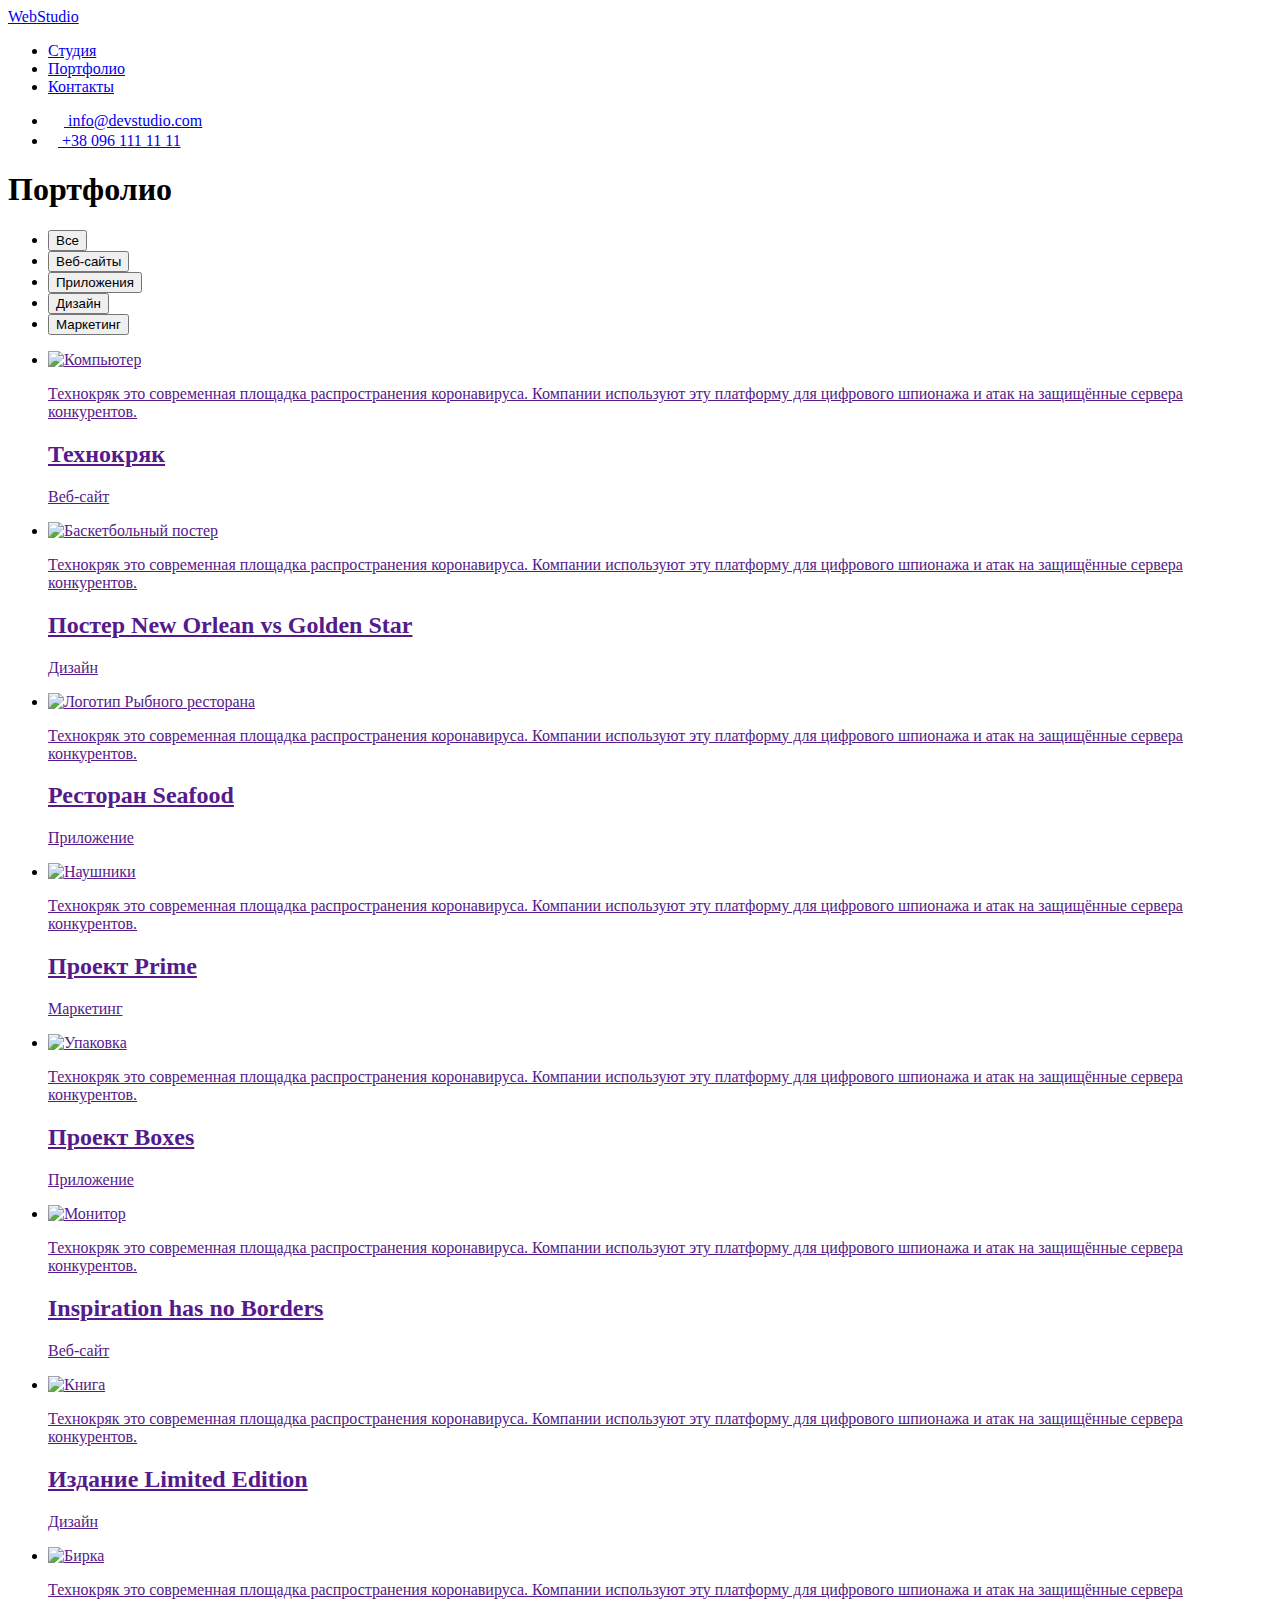
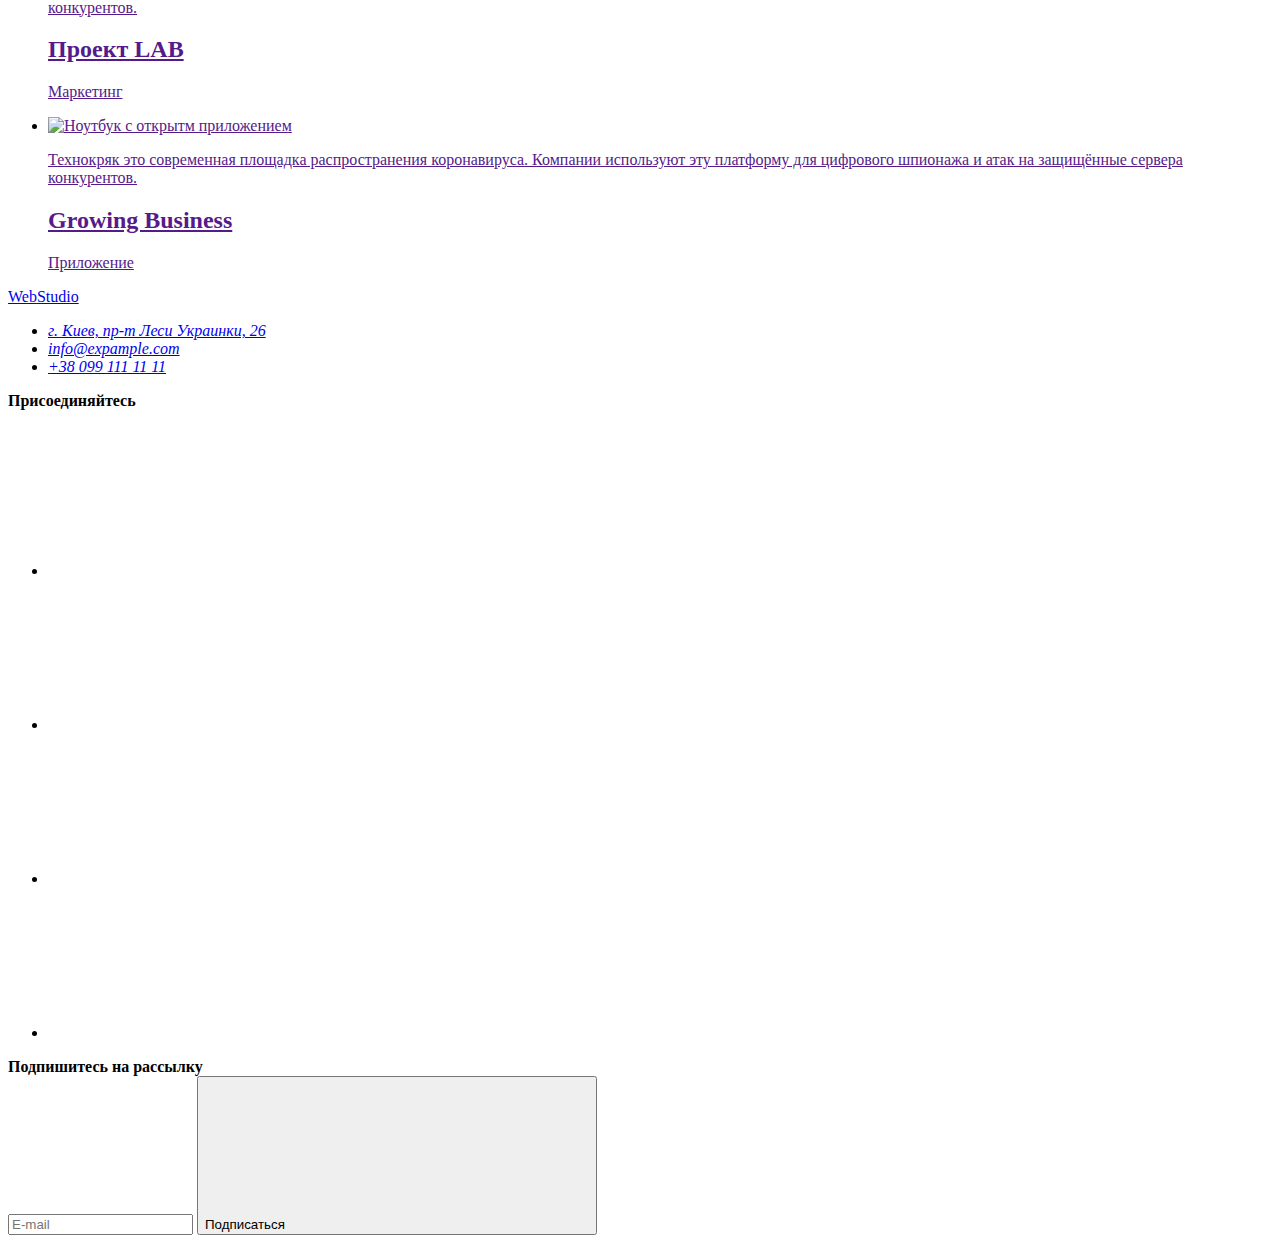
==== portfolio.html @ d77f9842 "Add files via upload" ====
<!DOCTYPE html>
<html lang="ru-UA">
  <head>
    <meta charset="UTF-8" />
    <meta name="viewport" content="width=device-width, initial-scale=1.0" />
    <title>Портфолио</title>
    <link href="https://fonts.googleapis.com/css2?family=Raleway:wght@700&display=swap" rel="stylesheet" />
    <link rel="stylesheet" href="./css/portfolio.min.css" />
  </head>
  <body>
    <!-- Шапка сайта -->

    <header class="page-header page-header--border">
      <div class="page-header__container container">
        <a href="./index.html" class="logo">Web<span class="logo--black">Studio</span></a>
        <nav class="nav">
          <ul class="nav__list list">
            <li class="nav__item">
              <a class="nav__link link" href="./index.html">Студия</a>
            </li>
            <li class="nav__item">
              <a class="nav__link link current" href="./portfolio.html">Портфолио</a>
            </li>
            <li class="nav__item">
              <a class="nav__link link" href="./contacts.html">Контакты</a>
            </li>
          </ul>
        </nav>
        <ul class="header-contacts list">
          <li class="mail-icon item">
            <a class="link" href="mailto:info@devstudio.com">
              <svg class="icon" width="16" height="12">
                <use href="./img-hw-4/sprite.svg#icon-mail"></use>
              </svg>
              info@devstudio.com</a
            >
          </li>
          <li class="item">
            <a class="link" href="tel:+380961111111">
              <svg class="icon" width="10" height="16">
                <use href="./img-hw-4/sprite.svg#icon-smartphone"></use>
              </svg>
              +38 096 111 11 11</a
            >
          </li>
        </ul>
      </div>
    </header>

    <main>
      <!-- Портфолио -->

      <section class="portfolio section">
        <div class="portfolio-container container">
          <h1 class="visually-hidden">Портфолио</h1>
          <ul class="portfolio-list list">
            <li class="item"><button class="btn" type="button">Все</button></li>
            <li class="item">
              <button class="btn" type="button">Веб-сайты</button>
            </li>
            <li class="item">
              <button class="btn" type="button">Приложения</button>
            </li>
            <li class="item">
              <button class="btn" type="button">Дизайн</button>
            </li>
            <li class="item">
              <button class="btn" type="button">Маркетинг</button>
            </li>
          </ul>

          <ul class="card-set-list list">
            <li class="item">
              <a class="card-set-link" href="">
                <div class="product">
                  <img src="./img-hw-2/img1.jpg" alt="Компьютер" width="370" />
                  <div class="product-overlay">
                    <p class="product-thumb">
                      Технокряк это современная площадка распространения коронавируса. Компании используют эту платформу
                      для цифрового шпионажа и атак на защищённые сервера конкурентов.
                    </p>
                  </div>
                </div>
                <div class="discription">
                  <h2 class="portfolio-title">Технокряк</h2>
                  <p class="text">Веб-сайт</p>
                </div>
              </a>
            </li>

            <li class="item">
              <a class="card-set-link" href="">
                <div class="product">
                  <img src="./img-hw-2/img2.jpg" alt="Баскетбольный постер" width="370" />
                  <div class="product-overlay">
                    <p class="product-thumb">
                      Технокряк это современная площадка распространения коронавируса. Компании используют эту платформу
                      для цифрового шпионажа и атак на защищённые сервера конкурентов.
                    </p>
                  </div>
                </div>
                <div class="discription">
                  <h2 class="portfolio-title">Постер New Orlean vs Golden Star</h2>
                  <p class="text">Дизайн</p>
                </div>
              </a>
            </li>

            <li class="item">
              <a class="card-set-link" href="">
                <div class="product">
                  <img src="./img-hw-2/img3.jpg" alt="Логотип Рыбного ресторана" width="370" />
                  <div class="product-overlay">
                    <p class="product-thumb">
                      Технокряк это современная площадка распространения коронавируса. Компании используют эту платформу
                      для цифрового шпионажа и атак на защищённые сервера конкурентов.
                    </p>
                  </div>
                </div>
                <div class="discription">
                  <h2 class="portfolio-title">Ресторан Seafood</h2>
                  <p class="text">Приложение</p>
                </div>
              </a>
            </li>

            <li class="item">
              <a class="card-set-link" href="">
                <div class="product">
                  <img src="./img-hw-2/img4.jpg" alt="Наушники" width="370" />
                  <div class="product-overlay">
                    <p class="product-thumb">
                      Технокряк это современная площадка распространения коронавируса. Компании используют эту платформу
                      для цифрового шпионажа и атак на защищённые сервера конкурентов.
                    </p>
                  </div>
                </div>
                <div class="discription">
                  <h2 class="portfolio-title">Проект Prime</h2>
                  <p class="text">Маркетинг</p>
                </div>
              </a>
            </li>

            <li class="item">
              <a class="card-set-link" href="">
                <div class="product">
                  <img src="./img-hw-2/img5.jpg" alt="Упаковка" width="370" />
                  <div class="product-overlay">
                    <p class="product-thumb">
                      Технокряк это современная площадка распространения коронавируса. Компании используют эту платформу
                      для цифрового шпионажа и атак на защищённые сервера конкурентов.
                    </p>
                  </div>
                </div>
                <div class="discription">
                  <h2 class="portfolio-title">Проект Boxes</h2>
                  <p class="text">Приложение</p>
                </div>
              </a>
            </li>

            <li class="item">
              <a class="card-set-link" href="">
                <div class="product">
                  <img src="./img-hw-2/img6.jpg" alt="Монитор" width="370" />
                  <div class="product-overlay">
                    <p class="product-thumb">
                      Технокряк это современная площадка распространения коронавируса. Компании используют эту платформу
                      для цифрового шпионажа и атак на защищённые сервера конкурентов.
                    </p>
                  </div>
                </div>
                <div class="discription">
                  <h2 class="portfolio-title">Inspiration has no Borders</h2>
                  <p class="text">Веб-сайт</p>
                </div>
              </a>
            </li>

            <li class="item">
              <a class="card-set-link" href="">
                <div class="product">
                  <img src="./img-hw-2/img7.jpg" alt="Книга" width="370" />
                  <div class="product-overlay">
                    <p class="product-thumb">
                      Технокряк это современная площадка распространения коронавируса. Компании используют эту платформу
                      для цифрового шпионажа и атак на защищённые сервера конкурентов.
                    </p>
                  </div>
                </div>
                <div class="discription">
                  <h2 class="portfolio-title">Издание Limited Edition</h2>
                  <p class="text">Дизайн</p>
                </div>
              </a>
            </li>

            <li class="item">
              <a class="card-set-link" href="">
                <div class="product">
                  <img src="./img-hw-2/img8.jpg" alt="Бирка" width="370" />
                  <div class="product-overlay">
                    <p class="product-thumb">
                      Технокряк это современная площадка распространения коронавируса. Компании используют эту платформу
                      для цифрового шпионажа и атак на защищённые сервера конкурентов.
                    </p>
                  </div>
                </div>
                <div class="discription">
                  <h2 class="portfolio-title">Проект LAB</h2>
                  <p class="text">Маркетинг</p>
                </div>
              </a>
            </li>

            <li class="item">
              <a class="card-set-link" href="">
                <div class="product">
                  <img src="./img-hw-2/img1.jpg" alt="Ноутбук с открытм приложением" width="370" />
                  <div class="product-overlay">
                    <p class="product-thumb">
                      Технокряк это современная площадка распространения коронавируса. Компании используют эту платформу
                      для цифрового шпионажа и атак на защищённые сервера конкурентов.
                    </p>
                  </div>
                </div>
                <div class="discription">
                  <h2 class="portfolio-title">Growing Business</h2>
                  <p class="text">Приложение</p>
                </div>
              </a>
            </li>
          </ul>
        </div>
      </section>
    </main>

    <!--Подвал-->

    <footer class="footer">
      <div class="footer-container container">
        <div class="address-container">
          <a href="./index.html" class="logo">Web<span class="logo--white">Studio</span></a>
          <address class="contacts">
            <ul class="footer list">
              <li class="item">
                <a
                  class="location-link"
                  href="https://goo.gl/maps/JCMvUqQt4Z2m48do7"
                  target="_blank"
                  rel="noopener noreferer"
                >
                  г. Киев, пр-т Леси Украинки, 26
                </a>
              </li>
              <li class="item">
                <a class="contact-link" href="mailto:info@expample.com">info@expample.com</a>
              </li>
              <li class="item">
                <a class="contact-link" href="tel:+380991111111">+38 099 111 11 11</a>
              </li>
            </ul>
          </address>
        </div>
        <div class="social-network">
          <b class="title">Присоединяйтесь</b>
          <ul class="icons-list list">
            <li class="icons-item">
              <a
                class="social-icons-link"
                href="https://instagram.com/"
                target="_blank"
                rel="noopener noreferer"
                aria-label="Instagram"
              >
                <svg class="social-icons-svg">
                  <use href="./img-hw-4/sprite.svg#icon-instagram"></use>
                </svg>
              </a>
            </li>
            <li class="social-icons-item">
              <a
                class="social-icons-link"
                href="https://twitter.com/"
                target="_blank"
                rel="noopener noreferer"
                aria-label="Twitter"
              >
                <svg class="social-icons-svg">
                  <use href="./img-hw-4/sprite.svg#icon-twitter"></use>
                </svg>
              </a>
            </li>
            <li class="social-icons-item">
              <a
                class="social-icons-link"
                href="https://facebook.com/"
                target="_blank"
                rel="noopener noreferer"
                aria-label="Facebook"
              >
                <svg class="social-icons-svg">
                  <use href="./img-hw-4/sprite.svg#icon-facebook"></use>
                </svg>
              </a>
            </li>
            <li class="social-icons-item">
              <a
                class="social-icons-link"
                href="https://linkedin.com/"
                target="_blank"
                rel="noopener noreferer"
                aria-label="Linkedin"
              >
                <svg class="social-icons-svg">
                  <use href="./img-hw-4/sprite.svg#icon-linkedin"></use>
                </svg>
              </a>
            </li>
          </ul>
        </div>
        <div class="subscribe">
          <b class="title">Подпишитесь на рассылку</b>
          <form class="subscribe__form">
            <input class="subscribe__input" type="email" name="mail" placeholder="E-mail" />
            <button class="btn-send button">
              <span class="btn-send__title">Подписаться</span>
              <svg class="btn-send__svg">
                <use href="./img-hw-4/sprite.svg#icon-send"></use>
              </svg>
            </button>
          </form>
        </div>
      </div>
    </footer>
  </body>
</html>
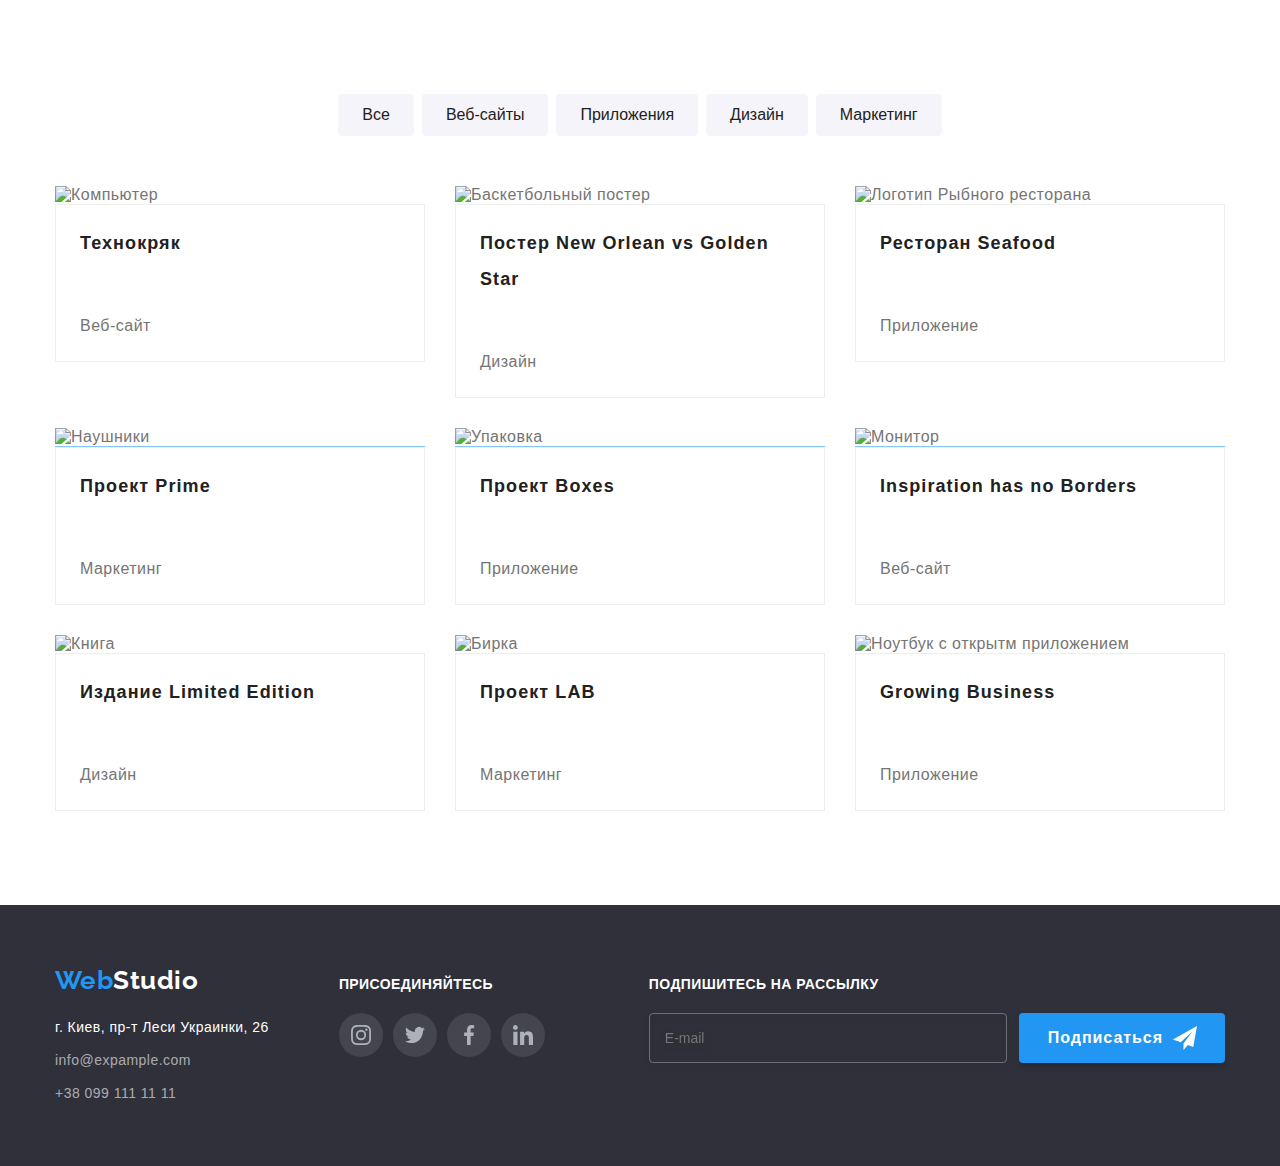
==== commit d8f6dad8: "extract portfolio from css to scss" ====
--- a/portfolio.html
+++ b/portfolio.html
@@ -10,7 +10,7 @@
   <body>
     <!-- Шапка сайта -->
 
-    <header class="page-header page-header--border">
+    <!-- <header class="page-header page-header--border">
       <div class="page-header__container container">
         <a href="./index.html" class="logo">Web<span class="logo--black">Studio</span></a>
         <nav class="nav">
@@ -45,15 +45,15 @@
           </li>
         </ul>
       </div>
-    </header>
+    </header> -->
 
     <main>
       <!-- Портфолио -->
 
       <section class="portfolio section">
-        <div class="portfolio-container container">
+        <div class="portfolio-box container">
           <h1 class="visually-hidden">Портфолио</h1>
-          <ul class="portfolio-list list">
+          <ul class="filter list">
             <li class="item"><button class="btn" type="button">Все</button></li>
             <li class="item">
               <button class="btn" type="button">Веб-сайты</button>
@@ -69,164 +69,164 @@
             </li>
           </ul>
 
-          <ul class="card-set-list list">
-            <li class="item">
-              <a class="card-set-link" href="">
+          <ul class="cards-set list">
+            <li class="item">
+              <a class="link" href="">
                 <div class="product">
                   <img src="./img-hw-2/img1.jpg" alt="Компьютер" width="370" />
-                  <div class="product-overlay">
-                    <p class="product-thumb">
-                      Технокряк это современная площадка распространения коронавируса. Компании используют эту платформу
-                      для цифрового шпионажа и атак на защищённые сервера конкурентов.
-                    </p>
-                  </div>
-                </div>
-                <div class="discription">
-                  <h2 class="portfolio-title">Технокряк</h2>
+                  <div class="product__wrapper">
+                    <p class="product__thumb">
+                      Технокряк это современная площадка распространения коронавируса. Компании используют эту платформу
+                      для цифрового шпионажа и атак на защищённые сервера конкурентов.
+                    </p>
+                  </div>
+                </div>
+                <div class="discription">
+                  <h2 class="title">Технокряк</h2>
                   <p class="text">Веб-сайт</p>
                 </div>
               </a>
             </li>
 
             <li class="item">
-              <a class="card-set-link" href="">
+              <a class="link" href="">
                 <div class="product">
                   <img src="./img-hw-2/img2.jpg" alt="Баскетбольный постер" width="370" />
-                  <div class="product-overlay">
-                    <p class="product-thumb">
-                      Технокряк это современная площадка распространения коронавируса. Компании используют эту платформу
-                      для цифрового шпионажа и атак на защищённые сервера конкурентов.
-                    </p>
-                  </div>
-                </div>
-                <div class="discription">
-                  <h2 class="portfolio-title">Постер New Orlean vs Golden Star</h2>
+                  <div class="product__wrapper">
+                    <p class="product__thumb">
+                      Технокряк это современная площадка распространения коронавируса. Компании используют эту платформу
+                      для цифрового шпионажа и атак на защищённые сервера конкурентов.
+                    </p>
+                  </div>
+                </div>
+                <div class="discription">
+                  <h2 class="title">Постер New Orlean vs Golden Star</h2>
                   <p class="text">Дизайн</p>
                 </div>
               </a>
             </li>
 
             <li class="item">
-              <a class="card-set-link" href="">
+              <a class="link" href="">
                 <div class="product">
                   <img src="./img-hw-2/img3.jpg" alt="Логотип Рыбного ресторана" width="370" />
-                  <div class="product-overlay">
-                    <p class="product-thumb">
-                      Технокряк это современная площадка распространения коронавируса. Компании используют эту платформу
-                      для цифрового шпионажа и атак на защищённые сервера конкурентов.
-                    </p>
-                  </div>
-                </div>
-                <div class="discription">
-                  <h2 class="portfolio-title">Ресторан Seafood</h2>
+                  <div class="product__wrapper">
+                    <p class="product__thumb">
+                      Технокряк это современная площадка распространения коронавируса. Компании используют эту платформу
+                      для цифрового шпионажа и атак на защищённые сервера конкурентов.
+                    </p>
+                  </div>
+                </div>
+                <div class="discription">
+                  <h2 class="title">Ресторан Seafood</h2>
                   <p class="text">Приложение</p>
                 </div>
               </a>
             </li>
 
             <li class="item">
-              <a class="card-set-link" href="">
+              <a class="link" href="">
                 <div class="product">
                   <img src="./img-hw-2/img4.jpg" alt="Наушники" width="370" />
-                  <div class="product-overlay">
-                    <p class="product-thumb">
-                      Технокряк это современная площадка распространения коронавируса. Компании используют эту платформу
-                      для цифрового шпионажа и атак на защищённые сервера конкурентов.
-                    </p>
-                  </div>
-                </div>
-                <div class="discription">
-                  <h2 class="portfolio-title">Проект Prime</h2>
+                  <div class="product__wrapper">
+                    <p class="product__thumb">
+                      Технокряк это современная площадка распространения коронавируса. Компании используют эту платформу
+                      для цифрового шпионажа и атак на защищённые сервера конкурентов.
+                    </p>
+                  </div>
+                </div>
+                <div class="discription">
+                  <h2 class="title">Проект Prime</h2>
                   <p class="text">Маркетинг</p>
                 </div>
               </a>
             </li>
 
             <li class="item">
-              <a class="card-set-link" href="">
+              <a class="link" href="">
                 <div class="product">
                   <img src="./img-hw-2/img5.jpg" alt="Упаковка" width="370" />
-                  <div class="product-overlay">
-                    <p class="product-thumb">
-                      Технокряк это современная площадка распространения коронавируса. Компании используют эту платформу
-                      для цифрового шпионажа и атак на защищённые сервера конкурентов.
-                    </p>
-                  </div>
-                </div>
-                <div class="discription">
-                  <h2 class="portfolio-title">Проект Boxes</h2>
+                  <div class="product__wrapper">
+                    <p class="product__thumb">
+                      Технокряк это современная площадка распространения коронавируса. Компании используют эту платформу
+                      для цифрового шпионажа и атак на защищённые сервера конкурентов.
+                    </p>
+                  </div>
+                </div>
+                <div class="discription">
+                  <h2 class="title">Проект Boxes</h2>
                   <p class="text">Приложение</p>
                 </div>
               </a>
             </li>
 
             <li class="item">
-              <a class="card-set-link" href="">
+              <a class="link" href="">
                 <div class="product">
                   <img src="./img-hw-2/img6.jpg" alt="Монитор" width="370" />
-                  <div class="product-overlay">
-                    <p class="product-thumb">
-                      Технокряк это современная площадка распространения коронавируса. Компании используют эту платформу
-                      для цифрового шпионажа и атак на защищённые сервера конкурентов.
-                    </p>
-                  </div>
-                </div>
-                <div class="discription">
-                  <h2 class="portfolio-title">Inspiration has no Borders</h2>
+                  <div class="product__wrapper">
+                    <p class="product__thumb">
+                      Технокряк это современная площадка распространения коронавируса. Компании используют эту платформу
+                      для цифрового шпионажа и атак на защищённые сервера конкурентов.
+                    </p>
+                  </div>
+                </div>
+                <div class="discription">
+                  <h2 class="title">Inspiration has no Borders</h2>
                   <p class="text">Веб-сайт</p>
                 </div>
               </a>
             </li>
 
             <li class="item">
-              <a class="card-set-link" href="">
+              <a class="link" href="">
                 <div class="product">
                   <img src="./img-hw-2/img7.jpg" alt="Книга" width="370" />
-                  <div class="product-overlay">
-                    <p class="product-thumb">
-                      Технокряк это современная площадка распространения коронавируса. Компании используют эту платформу
-                      для цифрового шпионажа и атак на защищённые сервера конкурентов.
-                    </p>
-                  </div>
-                </div>
-                <div class="discription">
-                  <h2 class="portfolio-title">Издание Limited Edition</h2>
+                  <div class="product__wrapper">
+                    <p class="product__thumb">
+                      Технокряк это современная площадка распространения коронавируса. Компании используют эту платформу
+                      для цифрового шпионажа и атак на защищённые сервера конкурентов.
+                    </p>
+                  </div>
+                </div>
+                <div class="discription">
+                  <h2 class="title">Издание Limited Edition</h2>
                   <p class="text">Дизайн</p>
                 </div>
               </a>
             </li>
 
             <li class="item">
-              <a class="card-set-link" href="">
+              <a class="link" href="">
                 <div class="product">
                   <img src="./img-hw-2/img8.jpg" alt="Бирка" width="370" />
-                  <div class="product-overlay">
-                    <p class="product-thumb">
-                      Технокряк это современная площадка распространения коронавируса. Компании используют эту платформу
-                      для цифрового шпионажа и атак на защищённые сервера конкурентов.
-                    </p>
-                  </div>
-                </div>
-                <div class="discription">
-                  <h2 class="portfolio-title">Проект LAB</h2>
+                  <div class="product__wrapper">
+                    <p class="product__thumb">
+                      Технокряк это современная площадка распространения коронавируса. Компании используют эту платформу
+                      для цифрового шпионажа и атак на защищённые сервера конкурентов.
+                    </p>
+                  </div>
+                </div>
+                <div class="discription">
+                  <h2 class="title">Проект LAB</h2>
                   <p class="text">Маркетинг</p>
                 </div>
               </a>
             </li>
 
             <li class="item">
-              <a class="card-set-link" href="">
+              <a class="link" href="">
                 <div class="product">
                   <img src="./img-hw-2/img1.jpg" alt="Ноутбук с открытм приложением" width="370" />
-                  <div class="product-overlay">
-                    <p class="product-thumb">
-                      Технокряк это современная площадка распространения коронавируса. Компании используют эту платформу
-                      для цифрового шпионажа и атак на защищённые сервера конкурентов.
-                    </p>
-                  </div>
-                </div>
-                <div class="discription">
-                  <h2 class="portfolio-title">Growing Business</h2>
+                  <div class="product__wrapper">
+                    <p class="product__thumb">
+                      Технокряк это современная площадка распространения коронавируса. Компании используют эту платформу
+                      для цифрового шпионажа и атак на защищённые сервера конкурентов.
+                    </p>
+                  </div>
+                </div>
+                <div class="discription">
+                  <h2 class="title">Growing Business</h2>
                   <p class="text">Приложение</p>
                 </div>
               </a>
@@ -237,96 +237,98 @@
     </main>
 
     <!--Подвал-->
-
     <footer class="footer">
       <div class="footer-container container">
-        <div class="address-container">
-          <a href="./index.html" class="logo">Web<span class="logo--white">Studio</span></a>
-          <address class="contacts">
-            <ul class="footer list">
-              <li class="item">
+        <div class="footer-box">
+          <div class="address-container">
+            <a href="./index.html" class="logo">Web<span class="logo--white">Studio</span></a>
+            <address class="contacts">
+              <ul class="footer list">
+                <li class="item">
+                  <a
+                    class="location-link"
+                    href="https://goo.gl/maps/JCMvUqQt4Z2m48do7"
+                    target="_blank"
+                    rel="noopener noreferer"
+                  >
+                    г. Киев, пр-т Леси Украинки, 26
+                  </a>
+                </li>
+                <li class="item">
+                  <a class="contact-link" href="mailto:info@expample.com">info@expample.com</a>
+                </li>
+                <li class="item">
+                  <a class="contact-link" href="tel:+380991111111">+38 099 111 11 11</a>
+                </li>
+              </ul>
+            </address>
+          </div>
+          <div class="social-network">
+            <b class="title">Присоединяйтесь</b>
+            <ul class="icons-list list">
+              <li class="social-icons-item">
                 <a
-                  class="location-link"
-                  href="https://goo.gl/maps/JCMvUqQt4Z2m48do7"
+                  class="social-icons-link"
+                  href="https://instagram.com/"
                   target="_blank"
                   rel="noopener noreferer"
+                  aria-label="Instagram"
                 >
-                  г. Киев, пр-т Леси Украинки, 26
+                  <svg class="social-icons-svg">
+                    <use href="./img-hw-4/sprite.svg#icon-instagram"></use>
+                  </svg>
                 </a>
               </li>
-              <li class="item">
-                <a class="contact-link" href="mailto:info@expample.com">info@expample.com</a>
+              <li class="social-icons-item">
+                <a
+                  class="social-icons-link"
+                  href="https://twitter.com/"
+                  target="_blank"
+                  rel="noopener noreferer"
+                  aria-label="Twitter"
+                >
+                  <svg class="social-icons-svg">
+                    <use href="./img-hw-4/sprite.svg#icon-twitter"></use>
+                  </svg>
+                </a>
               </li>
-              <li class="item">
-                <a class="contact-link" href="tel:+380991111111">+38 099 111 11 11</a>
+              <li class="social-icons-item">
+                <a
+                  class="social-icons-link"
+                  href="https://facebook.com/"
+                  target="_blank"
+                  rel="noopener noreferer"
+                  aria-label="Facebook"
+                >
+                  <svg class="social-icons-svg">
+                    <use href="./img-hw-4/sprite.svg#icon-facebook"></use>
+                  </svg>
+                </a>
+              </li>
+              <li class="social-icons-item">
+                <a
+                  class="social-icons-link"
+                  href="https://linkedin.com/"
+                  target="_blank"
+                  rel="noopener noreferer"
+                  aria-label="Linkedin"
+                >
+                  <svg class="social-icons-svg">
+                    <use href="./img-hw-4/sprite.svg#icon-linkedin"></use>
+                  </svg>
+                </a>
               </li>
             </ul>
-          </address>
+          </div>
         </div>
-        <div class="social-network">
-          <b class="title">Присоединяйтесь</b>
-          <ul class="icons-list list">
-            <li class="icons-item">
-              <a
-                class="social-icons-link"
-                href="https://instagram.com/"
-                target="_blank"
-                rel="noopener noreferer"
-                aria-label="Instagram"
-              >
-                <svg class="social-icons-svg">
-                  <use href="./img-hw-4/sprite.svg#icon-instagram"></use>
-                </svg>
-              </a>
-            </li>
-            <li class="social-icons-item">
-              <a
-                class="social-icons-link"
-                href="https://twitter.com/"
-                target="_blank"
-                rel="noopener noreferer"
-                aria-label="Twitter"
-              >
-                <svg class="social-icons-svg">
-                  <use href="./img-hw-4/sprite.svg#icon-twitter"></use>
-                </svg>
-              </a>
-            </li>
-            <li class="social-icons-item">
-              <a
-                class="social-icons-link"
-                href="https://facebook.com/"
-                target="_blank"
-                rel="noopener noreferer"
-                aria-label="Facebook"
-              >
-                <svg class="social-icons-svg">
-                  <use href="./img-hw-4/sprite.svg#icon-facebook"></use>
-                </svg>
-              </a>
-            </li>
-            <li class="social-icons-item">
-              <a
-                class="social-icons-link"
-                href="https://linkedin.com/"
-                target="_blank"
-                rel="noopener noreferer"
-                aria-label="Linkedin"
-              >
-                <svg class="social-icons-svg">
-                  <use href="./img-hw-4/sprite.svg#icon-linkedin"></use>
-                </svg>
-              </a>
-            </li>
-          </ul>
-        </div>
+
         <div class="subscribe">
           <b class="title">Подпишитесь на рассылку</b>
           <form class="subscribe__form">
             <input class="subscribe__input" type="email" name="mail" placeholder="E-mail" />
             <button class="btn-send button">
               <span class="btn-send__title">Подписаться</span>
-              <svg class="btn-send__svg">
+              <svg class="btn-send__svg" width="24" height="24">
                 <use href="./img-hw-4/sprite.svg#icon-send"></use>
               </svg>
             </button>
--- a/css/portfolio.min.css
+++ b/css/portfolio.min.css
@@ -0,0 +1,2 @@
+@font-face{font-family:"Roboto";font-style:normal;font-weight:400;src:url("../fonts/roboto/roboto-v20-latin_cyrillic-regular.eot");src:local("Roboto"),local("Roboto-Regular"),url("../fonts/roboto/roboto-v20-latin_cyrillic-regular.eot?#iefix") format("embedded-opentype"),url("../fonts/roboto/roboto-v20-latin_cyrillic-regular.woff2") format("woff2"),url("../fonts/roboto/roboto-v20-latin_cyrillic-regular.woff") format("woff"),url("../fonts/roboto/roboto-v20-latin_cyrillic-regular.ttf") format("truetype"),url("../fonts/roboto/roboto-v20-latin_cyrillic-regular.svg#Roboto") format("svg")}@font-face{font-family:"Roboto";font-style:normal;font-weight:500;src:url("../fonts/roboto/roboto-v20-latin_cyrillic-500.eot");src:local("Roboto Medium"),local("Roboto-Medium"),url("../fonts/roboto/roboto-v20-latin_cyrillic-500.eot?#iefix") format("embedded-opentype"),url("../fonts/roboto/roboto-v20-latin_cyrillic-500.woff2") format("woff2"),url("../fonts/roboto/roboto-v20-latin_cyrillic-500.woff") format("woff"),url("../fonts/roboto/roboto-v20-latin_cyrillic-500.ttf") format("truetype"),url("../fonts/roboto/roboto-v20-latin_cyrillic-500.svg#Roboto") format("svg")}@font-face{font-family:"Roboto";font-style:normal;font-weight:700;src:url("../fonts/roboto/roboto-v20-latin_cyrillic-700.eot");src:local("Roboto Bold"),local("Roboto-Bold"),url("../fonts/roboto/roboto-v20-latin_cyrillic-700.eot?#iefix") format("embedded-opentype"),url("../fonts/roboto/roboto-v20-latin_cyrillic-700.woff2") format("woff2"),url("../fonts/roboto/roboto-v20-latin_cyrillic-700.woff") format("woff"),url("../fonts/roboto/roboto-v20-latin_cyrillic-700.ttf") format("truetype"),url("../fonts/roboto/roboto-v20-latin_cyrillic-700.svg#Roboto") format("svg")}@font-face{font-family:"Roboto";font-style:normal;font-weight:900;src:url("../fonts/roboto/roboto-v20-latin_cyrillic-900.eot");src:local("Roboto Black"),local("Roboto-Black"),url("../fonts/roboto/roboto-v20-latin_cyrillic-900.eot?#iefix") format("embedded-opentype"),url("../fonts/roboto/roboto-v20-latin_cyrillic-900.woff2") format("woff2"),url("../fonts/roboto/roboto-v20-latin_cyrillic-900.woff") format("woff"),url("../fonts/roboto/roboto-v20-latin_cyrillic-900.ttf") format("truetype"),url("../fonts/roboto/roboto-v20-latin_cyrillic-900.svg#Roboto") format("svg")}/*! modern-normalize v1.0.0 | MIT License | https://github.com/sindresorhus/modern-normalize */*,*::before,*::after{box-sizing:border-box}:root{-moz-tab-size:4;tab-size:4}html{line-height:1.15;-webkit-text-size-adjust:100%}body{margin:0}body{font-family:system-ui,-apple-system,"Segoe UI",Roboto,Helvetica,Arial,sans-serif,"Apple Color Emoji","Segoe UI Emoji"}hr{height:0;color:inherit}abbr[title]{text-decoration:underline dotted}b,strong{font-weight:bolder}code,kbd,samp,pre{font-family:ui-monospace, SFMono-Regular, Consolas, "Liberation Mono", Menlo, monospace;font-size:1em}small{font-size:80%}sub,sup{font-size:75%;line-height:0;position:relative;vertical-align:baseline}sub{bottom:-0.25em}sup{top:-0.5em}table{text-indent:0;border-color:inherit}button,input,optgroup,select,textarea{font-family:inherit;font-size:100%;line-height:1.15;margin:0}button,select{text-transform:none}button,[type="button"],[type="reset"],[type="submit"]{-webkit-appearance:button}::-moz-focus-inner{border-style:none;padding:0}:-moz-focusring{outline:1px dotted ButtonText}:-moz-ui-invalid{box-shadow:none}legend{padding:0}progress{vertical-align:baseline}::-webkit-inner-spin-button,::-webkit-outer-spin-button{height:auto}[type="search"]{-webkit-appearance:textfield;outline-offset:-2px}::-webkit-search-decoration{-webkit-appearance:none}::-webkit-file-upload-button{-webkit-appearance:button;font:inherit}summary{display:list-item}html{box-sizing:border-box}*,*::before,*::after{box-sizing:inherit}body{margin:0;font-family:"Roboto", sans-serif;letter-spacing:0.03em;color:#757575}img{display:block;max-width:100%;height:auto}h1,h2,h3,p,b{margin:0}.section{padding-top:60px;padding-bottom:60px}@media (min-width: 1200px){.section{padding-top:94px;padding-bottom:94px}}.list{padding:0;margin:0;list-style:none}.link{color:inherit;text-decoration:none}.title{margin-top:0px;margin-left:auto;margin-right:auto;margin-bottom:50px;font-weight:700;font-size:36px;line-height:1.17;color:#212121}.container{padding-left:15px;padding-right:15px;margin-right:auto;margin-left:auto}@media screen and (min-width: 480px){.container{width:480px}}@media screen and (min-width: 768px){.container{width:768px}}@media screen and (min-width: 1200px){.container{width:1200px}}.visually-hidden-important{position:absolute !important;clip:rect(1px 1px 1px 1px);clip:rect(1px, 1px, 1px, 1px);padding:0 !important;border:0 !important;height:1px !important;width:1px !important;overflow:hidden}.visually-hidden{position:absolute;width:1px;height:1px;margin:-1px;border:0;padding:0;white-space:nowrap;clip-path:inset(100%);clip:rect(0 0 0 0);overflow:hidden}.logo{font-family:"Raleway", sans-serif;font-weight:700;font-size:26px;line-height:1.192;text-decoration:none;color:#2196f3}.logo--black{color:#212121}.logo--white{color:#fff}.portfolio-box .filter{display:flex;flex-wrap:wrap;margin-bottom:40px}@media (min-width: 768px){.portfolio-box .filter{justify-content:center;margin-bottom:30px}}@media (min-width: 1200px){.portfolio-box .filter{margin-bottom:50px}}@media screen and (max-width: 769px){.portfolio-box .filter .item{margin-bottom:15px}}.portfolio-box .filter .item:not(:last-child){margin-right:8px}.portfolio-box .filter .item .btn{display:inline-block;padding:6px 22px;min-width:73px;border-color:transparent;border-radius:4px;cursor:pointer;text-align:center;font-weight:500;font-size:16px;line-height:1.62;background-color:#f5f4fa;color:#212121;transition:background-color 250ms cubic-bezier(0.4, 0, 0.2, 1),box-shadow 250ms cubic-bezier(0.4, 0, 0.2, 1),color 250ms cubic-bezier(0.4, 0, 0.2, 1)}.portfolio-box .filter .item .btn:hover,.portfolio-box .filter .item .btn:focus{background-color:#2196f3;color:#fff;box-shadow:0px 3px 1px rgba(0,0,0,0.1),0px 1px 2px rgba(0,0,0,0.08),0px 2px 2px rgba(0,0,0,0.12)}.portfolio-box .cards-set{display:flex;flex-wrap:wrap;margin-left:-30px;margin-top:-30px}.portfolio-box .cards-set .item{margin-left:30px;margin-top:30px;flex-basis:calc(100% / 3 - 30px);text-decoration:none;transition:box-shadow 250ms cubic-bezier(0.4, 0, 0.2, 1)}.portfolio-box .cards-set .item:hover,.portfolio-box .cards-set .item:focus{box-shadow:0px 3px 1px rgba(0,0,0,0.1),0px 1px 2px rgba(0,0,0,0.08),0px 2px 2px rgba(0,0,0,0.12)}.portfolio-box .cards-set .link:hover .product__wrapper,.portfolio-box .cards-set .link:focus .product__wrapper{transform:translateY(0%)}.portfolio-box .cards-set .product{position:relative;overflow:hidden}.portfolio-box .cards-set .product__wrapper{position:absolute;top:0;left:0;width:100%;height:100%;display:inline-block;content:"";transform:translateY(100%);transition:transform 250ms cubic-bezier(0.4, 0, 0.2, 1);background:rgba(33,150,243,0.9)}.portfolio-box .cards-set .product__thumb{width:322px;height:168px;margin:63px 24px;font-size:18px;line-height:1.56;letter-spacing:0.03em;color:#fff}.portfolio-box .cards-set .discription{padding:20px 24px;border:1px solid #eeeeee;font-size:16px;line-height:1.88}.portfolio-box .cards-set .discription .title{font-weight:700;font-size:18px;line-height:2;letter-spacing:0.06em;color:#212121}.portfolio-box .cards-set .discription .text{font-size:16px;line-height:1.87;letter-spacing:0.03em;color:#757575}.button{display:inline-flex;text-align:center;min-width:200px;padding:10px 32px;font-weight:700;font-size:16px;line-height:1.87;letter-spacing:0.06em;text-decoration:none;color:#fff;border-radius:4px;border:inherit;background-color:#2196f3;cursor:pointer;transition:250ms cubic-bezier(0.4, 0, 0.2, 1)}.button:hover,.button:focus{color:#212121;background:#fff}.icons-list{display:inline-flex;justify-content:center;align-items:center}.social-icons-link{background:rgba(255,255,255,0.1)}.social-icons-svg{fill:#fff}.social-icons-link:hover,.social-icons-link:focus{background:#2196f3}.social-icons{display:flex;justify-content:center}.social-icons-item:not(:last-child){margin-right:10px}.social-icons-svg{height:20px;width:20px;fill:#afb1b8;transition:fill 250ms cubic-bezier(0.4, 0, 0.2, 1)}.social-icons-link{display:inline-flex;justify-content:center;align-items:center;height:44px;width:44px;border-radius:50%;transition:250ms cubic-bezier(0.4, 0, 0.2, 1)}.social-icons-link:hover,.social-icons-link:focus{background-color:#2196f3}.social-icons-link:hover .social-icons-svg,.social-icons-link:hover .social-icons-svg,.social-icons-link:focus .social-icons-svg,.social-icons-link:focus .social-icons-svg{fill:#fff}.footer{padding-top:60px;padding-bottom:60px;font-weight:400;font-size:14px;line-height:1.71;background-color:#2f303a}@media (min-width: 768px){.footer .footer-box{display:flex;justify-content:space-around;text-align:center}}@media (min-width: 1200px){.footer .container{display:flex;justify-content:space-between;align-items:baseline}}@media screen and (max-width: 767px){.footer .address-container{margin-bottom:60px;text-align:center}}@media (min-width: 1200px){.footer .address-container{text-align:start}}.footer .logo{display:inline-block;margin-bottom:20px}.footer .contacts{display:flex;flex-direction:column}.footer .list{list-style:none;padding:0;margin:0}.footer .item:not(:last-child){margin-bottom:9px}.footer .contact-link{font-style:normal;text-decoration:none;color:rgba(255,255,255,0.6)}.footer .location-link{font-style:normal;text-decoration:none;color:#fff}.social-network{display:flex;flex-direction:column;padding-top:12px;margin-left:70px}@media screen and (max-width: 767px){.social-network{text-align:center;margin-left:auto;margin-right:auto;padding-top:0}}.social-network .title{display:inline-block;margin-bottom:20px;font-size:14px;line-height:1.14;letter-spacing:0.03em;text-transform:uppercase;color:#fff}@media (min-width: 1200px){.social-network .title{margin-left:0}}.subscribe{margin-left:auto;text-align:center}@media screen and (max-width: 1199px){.subscribe{margin-top:60px}}@media (min-width: 1200px){.subscribe{text-align:start}}.subscribe .title{display:inline-block;margin-bottom:20px;font-size:14px;line-height:1.14;letter-spacing:0.03em;text-transform:uppercase;color:#fff}.subscribe__form{display:block}@media (min-width: 1200px){.subscribe__form{display:flex}}.subscribe__input{display:block;width:358px;height:50px;margin-right:12px;padding:16px 15px;background:inherit;border:1px solid rgba(255,255,255,0.3);box-sizing:border-box;filter:drop-shadow(0px 4px 4px rgba(0,0,0,0.15));border-radius:4px;color:#2196f3}@media screen and (max-width: 480px){.subscribe__input{width:100%}}@media screen and (max-width: 1199px){.subscribe__input{margin-left:auto;margin-right:auto;margin-bottom:20px}}.subscribe__input:focus,.subscribe__input:hover{outline-color:#2196f3;color:#fff}.btn-send{display:block;align-items:center;padding-left:29px;padding-right:28px;background:#2196f3;box-shadow:0px 4px 4px rgba(0,0,0,0.15);border:transparent;border-radius:4px;transition:250ms cubic-bezier(0.4, 0, 0.2, 1);color:#fff}@media screen and (max-width: 1199px){.btn-send{display:flex;margin-left:auto;margin-right:auto}}@media (min-width: 1200px){.btn-send{display:flex;align-items:center}}.btn-send__title{margin-right:10px;font-weight:bold;font-size:16px;line-height:1.87;letter-spacing:0.06em}.btn-send__svg{fill:#fff;transition:250ms cubic-bezier(0.4, 0, 0.2, 1)}.btn-send__svg:hover,.btn-send__svg:focus{background:#fff;color:#212121}.btn-send:hover .btn-send__svg{fill:#2196f3}
+/*# sourceMappingURL=portfolio.min.css.map */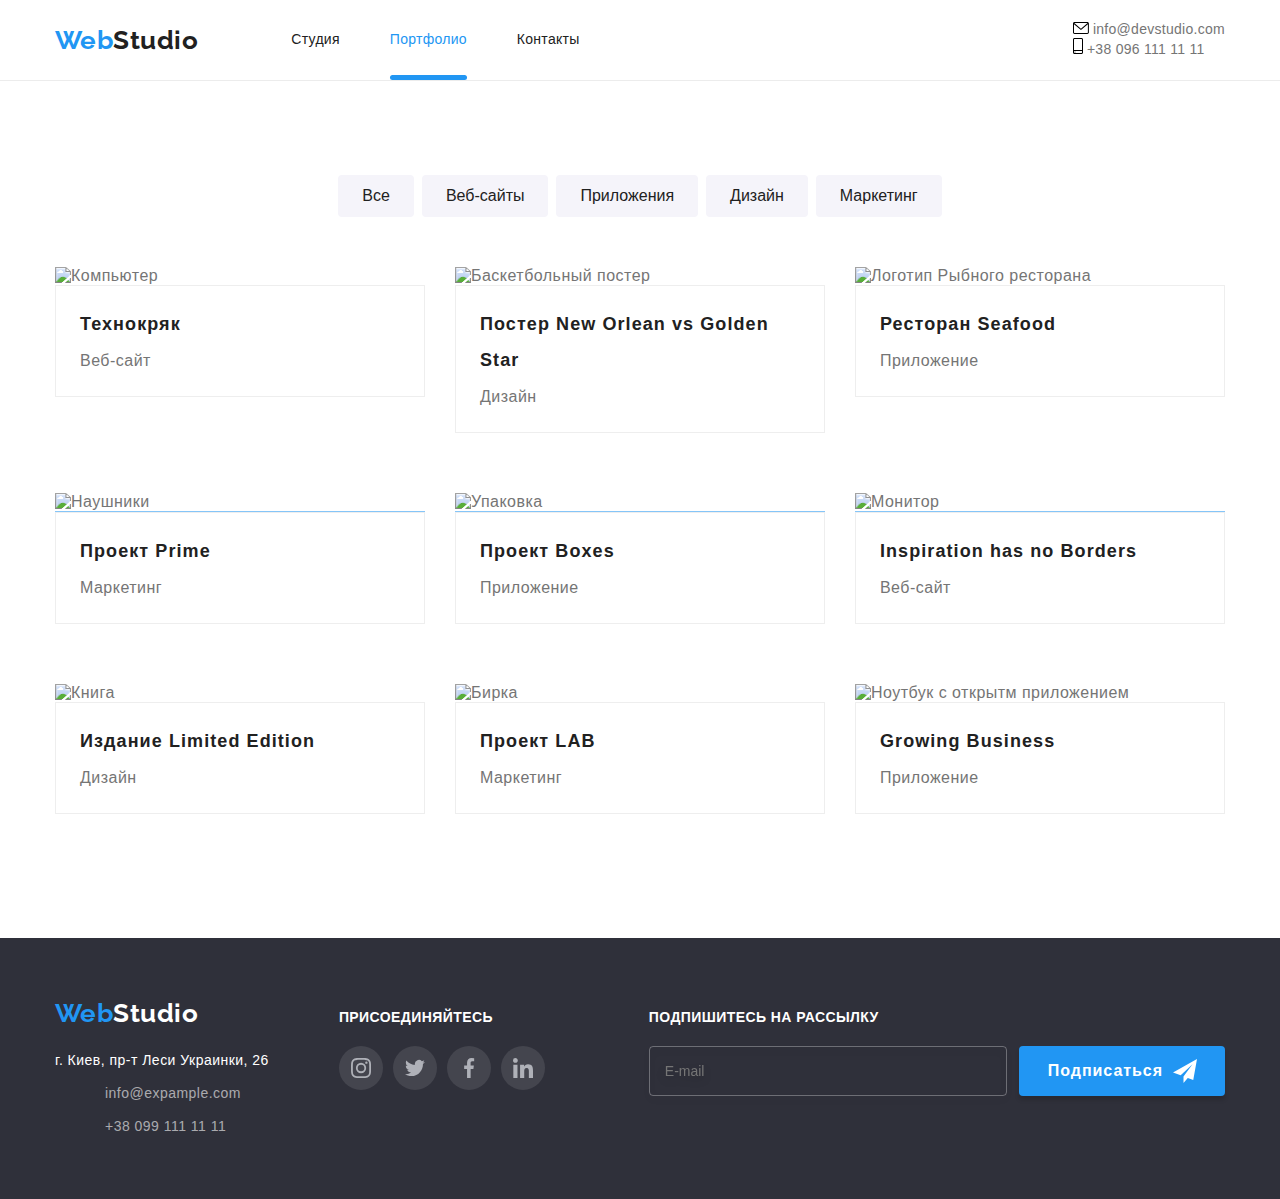
==== commit 25c9ced9: "finished responsive for header" ====
--- a/portfolio.html
+++ b/portfolio.html
@@ -7,45 +7,54 @@
     <link href="https://fonts.googleapis.com/css2?family=Raleway:wght@700&display=swap" rel="stylesheet" />
     <link rel="stylesheet" href="./css/portfolio.min.css" />
   </head>
+
   <body>
     <!-- Шапка сайта -->
 
-    <!-- <header class="page-header page-header--border">
+    <header class="page-header page-header--border">
       <div class="page-header__container container">
         <a href="./index.html" class="logo">Web<span class="logo--black">Studio</span></a>
-        <nav class="nav">
-          <ul class="nav__list list">
-            <li class="nav__item">
-              <a class="nav__link link" href="./index.html">Студия</a>
-            </li>
-            <li class="nav__item">
-              <a class="nav__link link current" href="./portfolio.html">Портфолио</a>
-            </li>
-            <li class="nav__item">
-              <a class="nav__link link" href="./contacts.html">Контакты</a>
+        <button class="menu-button" type="button" aria-controls="menu-container" data-menu-button>
+          <svg width="40" height="40" aria-label="Переключатель мобильного меню" aria-expanded="false">
+            <use class="icon-menu" href="./img-hw-4/sprite.svg#icon-menu"></use>
+            <use class="icon-cross" href="./img-hw-4/sprite.svg#icon-cross"></use>
+          </svg>
+        </button>
+        <div class="menu-container" id="menu-container" data-menu>
+          <nav class="nav">
+            <ul class="nav__list">
+              <li class="nav__item">
+                <a class="nav__link link" href="./index.html">Студия</a>
+              </li>
+              <li class="nav__item">
+                <a class="nav__link link current" href="./portfolio.html">Портфолио</a>
+              </li>
+              <li class="nav__item">
+                <a class="nav__link link" href="./index.html">Контакты</a>
+              </li>
+            </ul>
+          </nav>
+          <ul class="header-contacts list">
+            <li class="mail-icon item">
+              <a class="link" href="mailto:info@devstudio.com">
+                <svg class="icon" width="16" height="12">
+                  <use href="./img-hw-4/sprite.svg#icon-mail"></use>
+                </svg>
+                info@devstudio.com</a
+              >
+            </li>
+            <li class="item">
+              <a class="link" href="tel:+380961111111">
+                <svg class="icon" width="10" height="16">
+                  <use href="./img-hw-4/sprite.svg#icon-smartphone"></use>
+                </svg>
+                +38 096 111 11 11</a
+              >
             </li>
           </ul>
-        </nav>
-        <ul class="header-contacts list">
-          <li class="mail-icon item">
-            <a class="link" href="mailto:info@devstudio.com">
-              <svg class="icon" width="16" height="12">
-                <use href="./img-hw-4/sprite.svg#icon-mail"></use>
-              </svg>
-              info@devstudio.com</a
-            >
-          </li>
-          <li class="item">
-            <a class="link" href="tel:+380961111111">
-              <svg class="icon" width="10" height="16">
-                <use href="./img-hw-4/sprite.svg#icon-smartphone"></use>
-              </svg>
-              +38 096 111 11 11</a
-            >
-          </li>
-        </ul>
+        </div>
       </div>
-    </header> -->
+    </header>
 
     <main>
       <!-- Портфолио -->
@@ -73,7 +82,21 @@
             <li class="item">
               <a class="link" href="">
                 <div class="product">
-                  <img src="./img-hw-2/img1.jpg" alt="Компьютер" width="370" />
+                  <picture>
+                    <source
+                      srcset="./img/portfolio/desktop/techno.jpg 1x, ./img/portfolio/desktop/techno@2x.jpg 2x"
+                      media="(min-width: 1200px)"
+                    />
+                    <source
+                      srcset="../img/portfolio/tablet/techno-768.jpg 1x, ./img/portfolio/tablet/techno-768@2x.jpg 2x"
+                      media="(min-width: 768px)"
+                    />
+                    <source
+                      srcset="./img/portfolio/mobile/techno-480.jpg 1x, ./img/portfolio/mobile/techno-480@2x.jpg 2x"
+                      media="(min-width: 320px)"
+                    />
+                    <img src="./img/portfolio/desktop/techno.jpg" alt="Компьютер" />
+                  </picture>
                   <div class="product__wrapper">
                     <p class="product__thumb">
                       Технокряк это современная площадка распространения коронавируса. Компании используют эту платформу
@@ -91,7 +114,21 @@
             <li class="item">
               <a class="link" href="">
                 <div class="product">
-                  <img src="./img-hw-2/img2.jpg" alt="Баскетбольный постер" width="370" />
+                  <picture>
+                    <source
+                      srcset="./img/portfolio/desktop/ball.jpg 1x, ./img/portfolio/desktop/ball@2x.jpg 2x"
+                      media="(min-width: 1200px)"
+                    />
+                    <source
+                      srcset="../img/portfolio/tablet/ball-768.jpg 1x, ./img/portfolio/tablet/ball-768@2x.jpg 2x"
+                      media="(min-width: 768px)"
+                    />
+                    <source
+                      srcset="./img/portfolio/mobile/ball-480.jpg 1x, ./img/portfolio/mobile/ball-480@2x.jpg 2x"
+                      media="(min-width: 320px)"
+                    />
+                    <img src="./img/portfolio/desktop/ball.jpg" alt="Баскетбольный постер" />
+                  </picture>
                   <div class="product__wrapper">
                     <p class="product__thumb">
                       Технокряк это современная площадка распространения коронавируса. Компании используют эту платформу
@@ -109,7 +146,21 @@
             <li class="item">
               <a class="link" href="">
                 <div class="product">
-                  <img src="./img-hw-2/img3.jpg" alt="Логотип Рыбного ресторана" width="370" />
+                  <picture>
+                    <source
+                      srcset="./img/portfolio/desktop/sea_food.jpg 1x, ./img/portfolio/desktop/sea_food@2x.jpg 2x"
+                      media="(min-width: 1200px)"
+                    />
+                    <source
+                      srcset="./img/portfolio/tablet/sea_food-768.jpg 1x, ./img/portfolio/tablet/sea_food-768@2x.jpg 2x"
+                      media="(min-width: 768px)"
+                    />
+                    <source
+                      srcset="./img/portfolio/mobile/sea_food-480.jpg 1x, ./img/portfolio/mobile/sea_food-480@2x.jpg 2x"
+                      media="(min-width: 320px)"
+                    />
+                    <img src="./img/portfolio/desktop/sea_food.jpg" alt="Логотип Рыбного ресторана" />
+                  </picture>
                   <div class="product__wrapper">
                     <p class="product__thumb">
                       Технокряк это современная площадка распространения коронавируса. Компании используют эту платформу
@@ -127,7 +178,21 @@
             <li class="item">
               <a class="link" href="">
                 <div class="product">
-                  <img src="./img-hw-2/img4.jpg" alt="Наушники" width="370" />
+                  <picture>
+                    <source
+                      srcset="./img/portfolio/desktop/prime.jpg 1x, ./img/portfolio/desktop/prime@2x.jpg 2x"
+                      media="(min-width: 1200px)"
+                    />
+                    <source
+                      srcset="./img/portfolio/tablet/prime-768.jpg 1x, ./img/portfolio/tablet/prime-768@2x.jpg 2x"
+                      media="(min-width: 768px)"
+                    />
+                    <source
+                      srcset="./img/portfolio/mobile/prime-480.jpg 1x, ./img/portfolio/mobile/prime-480@2x.jpg 2x"
+                      media="(min-width: 320px)"
+                    />
+                    <img src="./img/portfolio/desktop/prime.jpg" alt="Наушники" />
+                  </picture>
                   <div class="product__wrapper">
                     <p class="product__thumb">
                       Технокряк это современная площадка распространения коронавируса. Компании используют эту платформу
@@ -145,7 +210,21 @@
             <li class="item">
               <a class="link" href="">
                 <div class="product">
-                  <img src="./img-hw-2/img5.jpg" alt="Упаковка" width="370" />
+                  <picture>
+                    <source
+                      srcset="./img/portfolio/desktop/box.jpg 1x, ./img/portfolio/desktop/box@2x.jpg 2x"
+                      media="(min-width: 1200px)"
+                    />
+                    <source
+                      srcset="./img/portfolio/tablet/box-768.jpg 1x, ./img/portfolio/tablet/box-768@2x.jpg 2x"
+                      media="(min-width: 768px)"
+                    />
+                    <source
+                      srcset="./img/portfolio/mobile/box-480.jpg 1x, ./img/portfolio/mobile/box-480@2x.jpg 2x"
+                      media="(min-width: 320px)"
+                    />
+                    <img src="./img/portfolio/desktop/box.jpg" alt="Упаковка" />
+                  </picture>
                   <div class="product__wrapper">
                     <p class="product__thumb">
                       Технокряк это современная площадка распространения коронавируса. Компании используют эту платформу
@@ -163,7 +242,21 @@
             <li class="item">
               <a class="link" href="">
                 <div class="product">
-                  <img src="./img-hw-2/img6.jpg" alt="Монитор" width="370" />
+                  <picture>
+                    <source
+                      srcset="./img/portfolio/desktop/monitor.jpg 1x, ./img/portfolio/desktop/monitor@2x.jpg 2x"
+                      media="(min-width: 1200px)"
+                    />
+                    <source
+                      srcset="./img/portfolio/tablet/monitor-768.jpg 1x, ./img/portfolio/tablet/monitor-768@2x.jpg 2x"
+                      media="(min-width: 768px)"
+                    />
+                    <source
+                      srcset="./img/portfolio/mobile/monitor-480.jpg 1x, ./img/portfolio/mobile/monitor-480@2x.jpg 2x"
+                      media="(min-width: 320px)"
+                    />
+                    <img src="./img/portfolio/desktop/monitor.jpg" alt="Монитор" />
+                  </picture>
                   <div class="product__wrapper">
                     <p class="product__thumb">
                       Технокряк это современная площадка распространения коронавируса. Компании используют эту платформу
@@ -181,7 +274,21 @@
             <li class="item">
               <a class="link" href="">
                 <div class="product">
-                  <img src="./img-hw-2/img7.jpg" alt="Книга" width="370" />
+                  <picture>
+                    <source
+                      srcset="./img/portfolio/desktop/limited.jpg 1x, ./img/portfolio/desktop/limited@2x.jpg 2x"
+                      media="(min-width: 1200px)"
+                    />
+                    <source
+                      srcset="./img/portfolio/tablet/limited-768.jpg 1x, ./img/portfolio/tablet/limited-768@2x.jpg 2x"
+                      media="(min-width: 768px)"
+                    />
+                    <source
+                      srcset="./img/portfolio/mobile/limited-480.jpg 1x, ./img/portfolio/mobile/limited-480@2x.jpg 2x"
+                      media="(min-width: 320px)"
+                    />
+                    <img src="./img/portfolio/desktop/limited.jpg" alt="Книга" />
+                  </picture>
                   <div class="product__wrapper">
                     <p class="product__thumb">
                       Технокряк это современная площадка распространения коронавируса. Компании используют эту платформу
@@ -199,7 +306,21 @@
             <li class="item">
               <a class="link" href="">
                 <div class="product">
-                  <img src="./img-hw-2/img8.jpg" alt="Бирка" width="370" />
+                  <picture>
+                    <source
+                      srcset="./img/portfolio/desktop/lab.jpg 1x, ./img/portfolio/desktop/lab@2x.jpg 2x"
+                      media="(min-width: 1200px)"
+                    />
+                    <source
+                      srcset="./img/portfolio/tablet/lab-768.jpg 1x, ./img/portfolio/tablet/lab-768@2x.jpg 2x"
+                      media="(min-width: 768px)"
+                    />
+                    <source
+                      srcset="./img/portfolio/mobile/lab-480.jpg 1x, ./img/portfolio/mobile/lab-480@2x.jpg 2x"
+                      media="(min-width: 320px)"
+                    />
+                    <img src="./img/portfolio/desktop/lab.jpg" alt="Бирка" />
+                  </picture>
                   <div class="product__wrapper">
                     <p class="product__thumb">
                       Технокряк это современная площадка распространения коронавируса. Компании используют эту платформу
@@ -217,7 +338,21 @@
             <li class="item">
               <a class="link" href="">
                 <div class="product">
-                  <img src="./img-hw-2/img1.jpg" alt="Ноутбук с открытм приложением" width="370" />
+                  <picture>
+                    <source
+                      srcset="./img/portfolio/desktop/grow.jpg 1x, ./img/portfolio/desktop/grow@2x.jpg 2x"
+                      media="(min-width: 1200px)"
+                    />
+                    <source
+                      srcset="./img/portfolio/tablet/grow-768.jpg 1x, ./img/portfolio/tablet/grow-768@2x.jpg 2x"
+                      media="(min-width: 768px)"
+                    />
+                    <source
+                      srcset="./img/portfolio/mobile/grow-480.jpg 1x, ./img/portfolio/mobile/grow-480@2x.jpg 2x"
+                      media="(min-width: 320px)"
+                    />
+                    <img src="./img/portfolio/desktop/grow.jpg" alt="Ноутбук с открытм приложением" />
+                  </picture>
                   <div class="product__wrapper">
                     <p class="product__thumb">
                       Технокряк это современная площадка распространения коронавируса. Компании используют эту платформу
@@ -336,5 +471,6 @@
         </div>
       </div>
     </footer>
+    <script src="./js/menu.js"></script>
   </body>
 </html>
--- a/css/portfolio.min.css
+++ b/css/portfolio.min.css
@@ -1,2 +1,2 @@
-@font-face{font-family:"Roboto";font-style:normal;font-weight:400;src:url("../fonts/roboto/roboto-v20-latin_cyrillic-regular.eot");src:local("Roboto"),local("Roboto-Regular"),url("../fonts/roboto/roboto-v20-latin_cyrillic-regular.eot?#iefix") format("embedded-opentype"),url("../fonts/roboto/roboto-v20-latin_cyrillic-regular.woff2") format("woff2"),url("../fonts/roboto/roboto-v20-latin_cyrillic-regular.woff") format("woff"),url("../fonts/roboto/roboto-v20-latin_cyrillic-regular.ttf") format("truetype"),url("../fonts/roboto/roboto-v20-latin_cyrillic-regular.svg#Roboto") format("svg")}@font-face{font-family:"Roboto";font-style:normal;font-weight:500;src:url("../fonts/roboto/roboto-v20-latin_cyrillic-500.eot");src:local("Roboto Medium"),local("Roboto-Medium"),url("../fonts/roboto/roboto-v20-latin_cyrillic-500.eot?#iefix") format("embedded-opentype"),url("../fonts/roboto/roboto-v20-latin_cyrillic-500.woff2") format("woff2"),url("../fonts/roboto/roboto-v20-latin_cyrillic-500.woff") format("woff"),url("../fonts/roboto/roboto-v20-latin_cyrillic-500.ttf") format("truetype"),url("../fonts/roboto/roboto-v20-latin_cyrillic-500.svg#Roboto") format("svg")}@font-face{font-family:"Roboto";font-style:normal;font-weight:700;src:url("../fonts/roboto/roboto-v20-latin_cyrillic-700.eot");src:local("Roboto Bold"),local("Roboto-Bold"),url("../fonts/roboto/roboto-v20-latin_cyrillic-700.eot?#iefix") format("embedded-opentype"),url("../fonts/roboto/roboto-v20-latin_cyrillic-700.woff2") format("woff2"),url("../fonts/roboto/roboto-v20-latin_cyrillic-700.woff") format("woff"),url("../fonts/roboto/roboto-v20-latin_cyrillic-700.ttf") format("truetype"),url("../fonts/roboto/roboto-v20-latin_cyrillic-700.svg#Roboto") format("svg")}@font-face{font-family:"Roboto";font-style:normal;font-weight:900;src:url("../fonts/roboto/roboto-v20-latin_cyrillic-900.eot");src:local("Roboto Black"),local("Roboto-Black"),url("../fonts/roboto/roboto-v20-latin_cyrillic-900.eot?#iefix") format("embedded-opentype"),url("../fonts/roboto/roboto-v20-latin_cyrillic-900.woff2") format("woff2"),url("../fonts/roboto/roboto-v20-latin_cyrillic-900.woff") format("woff"),url("../fonts/roboto/roboto-v20-latin_cyrillic-900.ttf") format("truetype"),url("../fonts/roboto/roboto-v20-latin_cyrillic-900.svg#Roboto") format("svg")}/*! modern-normalize v1.0.0 | MIT License | https://github.com/sindresorhus/modern-normalize */*,*::before,*::after{box-sizing:border-box}:root{-moz-tab-size:4;tab-size:4}html{line-height:1.15;-webkit-text-size-adjust:100%}body{margin:0}body{font-family:system-ui,-apple-system,"Segoe UI",Roboto,Helvetica,Arial,sans-serif,"Apple Color Emoji","Segoe UI Emoji"}hr{height:0;color:inherit}abbr[title]{text-decoration:underline dotted}b,strong{font-weight:bolder}code,kbd,samp,pre{font-family:ui-monospace, SFMono-Regular, Consolas, "Liberation Mono", Menlo, monospace;font-size:1em}small{font-size:80%}sub,sup{font-size:75%;line-height:0;position:relative;vertical-align:baseline}sub{bottom:-0.25em}sup{top:-0.5em}table{text-indent:0;border-color:inherit}button,input,optgroup,select,textarea{font-family:inherit;font-size:100%;line-height:1.15;margin:0}button,select{text-transform:none}button,[type="button"],[type="reset"],[type="submit"]{-webkit-appearance:button}::-moz-focus-inner{border-style:none;padding:0}:-moz-focusring{outline:1px dotted ButtonText}:-moz-ui-invalid{box-shadow:none}legend{padding:0}progress{vertical-align:baseline}::-webkit-inner-spin-button,::-webkit-outer-spin-button{height:auto}[type="search"]{-webkit-appearance:textfield;outline-offset:-2px}::-webkit-search-decoration{-webkit-appearance:none}::-webkit-file-upload-button{-webkit-appearance:button;font:inherit}summary{display:list-item}html{box-sizing:border-box}*,*::before,*::after{box-sizing:inherit}body{margin:0;font-family:"Roboto", sans-serif;letter-spacing:0.03em;color:#757575}img{display:block;max-width:100%;height:auto}h1,h2,h3,p,b{margin:0}.section{padding-top:60px;padding-bottom:60px}@media (min-width: 1200px){.section{padding-top:94px;padding-bottom:94px}}.list{padding:0;margin:0;list-style:none}.link{color:inherit;text-decoration:none}.title{margin-top:0px;margin-left:auto;margin-right:auto;margin-bottom:50px;font-weight:700;font-size:36px;line-height:1.17;color:#212121}.container{padding-left:15px;padding-right:15px;margin-right:auto;margin-left:auto}@media screen and (min-width: 480px){.container{width:480px}}@media screen and (min-width: 768px){.container{width:768px}}@media screen and (min-width: 1200px){.container{width:1200px}}.visually-hidden-important{position:absolute !important;clip:rect(1px 1px 1px 1px);clip:rect(1px, 1px, 1px, 1px);padding:0 !important;border:0 !important;height:1px !important;width:1px !important;overflow:hidden}.visually-hidden{position:absolute;width:1px;height:1px;margin:-1px;border:0;padding:0;white-space:nowrap;clip-path:inset(100%);clip:rect(0 0 0 0);overflow:hidden}.logo{font-family:"Raleway", sans-serif;font-weight:700;font-size:26px;line-height:1.192;text-decoration:none;color:#2196f3}.logo--black{color:#212121}.logo--white{color:#fff}.portfolio-box .filter{display:flex;flex-wrap:wrap;margin-bottom:40px}@media (min-width: 768px){.portfolio-box .filter{justify-content:center;margin-bottom:30px}}@media (min-width: 1200px){.portfolio-box .filter{margin-bottom:50px}}@media screen and (max-width: 769px){.portfolio-box .filter .item{margin-bottom:15px}}.portfolio-box .filter .item:not(:last-child){margin-right:8px}.portfolio-box .filter .item .btn{display:inline-block;padding:6px 22px;min-width:73px;border-color:transparent;border-radius:4px;cursor:pointer;text-align:center;font-weight:500;font-size:16px;line-height:1.62;background-color:#f5f4fa;color:#212121;transition:background-color 250ms cubic-bezier(0.4, 0, 0.2, 1),box-shadow 250ms cubic-bezier(0.4, 0, 0.2, 1),color 250ms cubic-bezier(0.4, 0, 0.2, 1)}.portfolio-box .filter .item .btn:hover,.portfolio-box .filter .item .btn:focus{background-color:#2196f3;color:#fff;box-shadow:0px 3px 1px rgba(0,0,0,0.1),0px 1px 2px rgba(0,0,0,0.08),0px 2px 2px rgba(0,0,0,0.12)}.portfolio-box .cards-set{display:flex;flex-wrap:wrap;margin-left:-30px;margin-top:-30px}.portfolio-box .cards-set .item{margin-left:30px;margin-top:30px;flex-basis:calc(100% / 3 - 30px);text-decoration:none;transition:box-shadow 250ms cubic-bezier(0.4, 0, 0.2, 1)}.portfolio-box .cards-set .item:hover,.portfolio-box .cards-set .item:focus{box-shadow:0px 3px 1px rgba(0,0,0,0.1),0px 1px 2px rgba(0,0,0,0.08),0px 2px 2px rgba(0,0,0,0.12)}.portfolio-box .cards-set .link:hover .product__wrapper,.portfolio-box .cards-set .link:focus .product__wrapper{transform:translateY(0%)}.portfolio-box .cards-set .product{position:relative;overflow:hidden}.portfolio-box .cards-set .product__wrapper{position:absolute;top:0;left:0;width:100%;height:100%;display:inline-block;content:"";transform:translateY(100%);transition:transform 250ms cubic-bezier(0.4, 0, 0.2, 1);background:rgba(33,150,243,0.9)}.portfolio-box .cards-set .product__thumb{width:322px;height:168px;margin:63px 24px;font-size:18px;line-height:1.56;letter-spacing:0.03em;color:#fff}.portfolio-box .cards-set .discription{padding:20px 24px;border:1px solid #eeeeee;font-size:16px;line-height:1.88}.portfolio-box .cards-set .discription .title{font-weight:700;font-size:18px;line-height:2;letter-spacing:0.06em;color:#212121}.portfolio-box .cards-set .discription .text{font-size:16px;line-height:1.87;letter-spacing:0.03em;color:#757575}.button{display:inline-flex;text-align:center;min-width:200px;padding:10px 32px;font-weight:700;font-size:16px;line-height:1.87;letter-spacing:0.06em;text-decoration:none;color:#fff;border-radius:4px;border:inherit;background-color:#2196f3;cursor:pointer;transition:250ms cubic-bezier(0.4, 0, 0.2, 1)}.button:hover,.button:focus{color:#212121;background:#fff}.icons-list{display:inline-flex;justify-content:center;align-items:center}.social-icons-link{background:rgba(255,255,255,0.1)}.social-icons-svg{fill:#fff}.social-icons-link:hover,.social-icons-link:focus{background:#2196f3}.social-icons{display:flex;justify-content:center}.social-icons-item:not(:last-child){margin-right:10px}.social-icons-svg{height:20px;width:20px;fill:#afb1b8;transition:fill 250ms cubic-bezier(0.4, 0, 0.2, 1)}.social-icons-link{display:inline-flex;justify-content:center;align-items:center;height:44px;width:44px;border-radius:50%;transition:250ms cubic-bezier(0.4, 0, 0.2, 1)}.social-icons-link:hover,.social-icons-link:focus{background-color:#2196f3}.social-icons-link:hover .social-icons-svg,.social-icons-link:hover .social-icons-svg,.social-icons-link:focus .social-icons-svg,.social-icons-link:focus .social-icons-svg{fill:#fff}.footer{padding-top:60px;padding-bottom:60px;font-weight:400;font-size:14px;line-height:1.71;background-color:#2f303a}@media (min-width: 768px){.footer .footer-box{display:flex;justify-content:space-around;text-align:center}}@media (min-width: 1200px){.footer .container{display:flex;justify-content:space-between;align-items:baseline}}@media screen and (max-width: 767px){.footer .address-container{margin-bottom:60px;text-align:center}}@media (min-width: 1200px){.footer .address-container{text-align:start}}.footer .logo{display:inline-block;margin-bottom:20px}.footer .contacts{display:flex;flex-direction:column}.footer .list{list-style:none;padding:0;margin:0}.footer .item:not(:last-child){margin-bottom:9px}.footer .contact-link{font-style:normal;text-decoration:none;color:rgba(255,255,255,0.6)}.footer .location-link{font-style:normal;text-decoration:none;color:#fff}.social-network{display:flex;flex-direction:column;padding-top:12px;margin-left:70px}@media screen and (max-width: 767px){.social-network{text-align:center;margin-left:auto;margin-right:auto;padding-top:0}}.social-network .title{display:inline-block;margin-bottom:20px;font-size:14px;line-height:1.14;letter-spacing:0.03em;text-transform:uppercase;color:#fff}@media (min-width: 1200px){.social-network .title{margin-left:0}}.subscribe{margin-left:auto;text-align:center}@media screen and (max-width: 1199px){.subscribe{margin-top:60px}}@media (min-width: 1200px){.subscribe{text-align:start}}.subscribe .title{display:inline-block;margin-bottom:20px;font-size:14px;line-height:1.14;letter-spacing:0.03em;text-transform:uppercase;color:#fff}.subscribe__form{display:block}@media (min-width: 1200px){.subscribe__form{display:flex}}.subscribe__input{display:block;width:358px;height:50px;margin-right:12px;padding:16px 15px;background:inherit;border:1px solid rgba(255,255,255,0.3);box-sizing:border-box;filter:drop-shadow(0px 4px 4px rgba(0,0,0,0.15));border-radius:4px;color:#2196f3}@media screen and (max-width: 480px){.subscribe__input{width:100%}}@media screen and (max-width: 1199px){.subscribe__input{margin-left:auto;margin-right:auto;margin-bottom:20px}}.subscribe__input:focus,.subscribe__input:hover{outline-color:#2196f3;color:#fff}.btn-send{display:block;align-items:center;padding-left:29px;padding-right:28px;background:#2196f3;box-shadow:0px 4px 4px rgba(0,0,0,0.15);border:transparent;border-radius:4px;transition:250ms cubic-bezier(0.4, 0, 0.2, 1);color:#fff}@media screen and (max-width: 1199px){.btn-send{display:flex;margin-left:auto;margin-right:auto}}@media (min-width: 1200px){.btn-send{display:flex;align-items:center}}.btn-send__title{margin-right:10px;font-weight:bold;font-size:16px;line-height:1.87;letter-spacing:0.06em}.btn-send__svg{fill:#fff;transition:250ms cubic-bezier(0.4, 0, 0.2, 1)}.btn-send__svg:hover,.btn-send__svg:focus{background:#fff;color:#212121}.btn-send:hover .btn-send__svg{fill:#2196f3}
+@font-face{font-family:"Roboto";font-style:normal;font-weight:400;src:url("../fonts/roboto/roboto-v20-latin_cyrillic-regular.eot");src:local("Roboto"),local("Roboto-Regular"),url("../fonts/roboto/roboto-v20-latin_cyrillic-regular.eot?#iefix") format("embedded-opentype"),url("../fonts/roboto/roboto-v20-latin_cyrillic-regular.woff2") format("woff2"),url("../fonts/roboto/roboto-v20-latin_cyrillic-regular.woff") format("woff"),url("../fonts/roboto/roboto-v20-latin_cyrillic-regular.ttf") format("truetype"),url("../fonts/roboto/roboto-v20-latin_cyrillic-regular.svg#Roboto") format("svg")}@font-face{font-family:"Roboto";font-style:normal;font-weight:500;src:url("../fonts/roboto/roboto-v20-latin_cyrillic-500.eot");src:local("Roboto Medium"),local("Roboto-Medium"),url("../fonts/roboto/roboto-v20-latin_cyrillic-500.eot?#iefix") format("embedded-opentype"),url("../fonts/roboto/roboto-v20-latin_cyrillic-500.woff2") format("woff2"),url("../fonts/roboto/roboto-v20-latin_cyrillic-500.woff") format("woff"),url("../fonts/roboto/roboto-v20-latin_cyrillic-500.ttf") format("truetype"),url("../fonts/roboto/roboto-v20-latin_cyrillic-500.svg#Roboto") format("svg")}@font-face{font-family:"Roboto";font-style:normal;font-weight:700;src:url("../fonts/roboto/roboto-v20-latin_cyrillic-700.eot");src:local("Roboto Bold"),local("Roboto-Bold"),url("../fonts/roboto/roboto-v20-latin_cyrillic-700.eot?#iefix") format("embedded-opentype"),url("../fonts/roboto/roboto-v20-latin_cyrillic-700.woff2") format("woff2"),url("../fonts/roboto/roboto-v20-latin_cyrillic-700.woff") format("woff"),url("../fonts/roboto/roboto-v20-latin_cyrillic-700.ttf") format("truetype"),url("../fonts/roboto/roboto-v20-latin_cyrillic-700.svg#Roboto") format("svg")}@font-face{font-family:"Roboto";font-style:normal;font-weight:900;src:url("../fonts/roboto/roboto-v20-latin_cyrillic-900.eot");src:local("Roboto Black"),local("Roboto-Black"),url("../fonts/roboto/roboto-v20-latin_cyrillic-900.eot?#iefix") format("embedded-opentype"),url("../fonts/roboto/roboto-v20-latin_cyrillic-900.woff2") format("woff2"),url("../fonts/roboto/roboto-v20-latin_cyrillic-900.woff") format("woff"),url("../fonts/roboto/roboto-v20-latin_cyrillic-900.ttf") format("truetype"),url("../fonts/roboto/roboto-v20-latin_cyrillic-900.svg#Roboto") format("svg")}/*! modern-normalize v1.0.0 | MIT License | https://github.com/sindresorhus/modern-normalize */*,*::before,*::after{box-sizing:border-box}:root{-moz-tab-size:4;tab-size:4}html{line-height:1.15;-webkit-text-size-adjust:100%}body{margin:0}body{font-family:system-ui,-apple-system,"Segoe UI",Roboto,Helvetica,Arial,sans-serif,"Apple Color Emoji","Segoe UI Emoji"}hr{height:0;color:inherit}abbr[title]{text-decoration:underline dotted}b,strong{font-weight:bolder}code,kbd,samp,pre{font-family:ui-monospace, SFMono-Regular, Consolas, "Liberation Mono", Menlo, monospace;font-size:1em}small{font-size:80%}sub,sup{font-size:75%;line-height:0;position:relative;vertical-align:baseline}sub{bottom:-0.25em}sup{top:-0.5em}table{text-indent:0;border-color:inherit}button,input,optgroup,select,textarea{font-family:inherit;font-size:100%;line-height:1.15;margin:0}button,select{text-transform:none}button,[type="button"],[type="reset"],[type="submit"]{-webkit-appearance:button}::-moz-focus-inner{border-style:none;padding:0}:-moz-focusring{outline:1px dotted ButtonText}:-moz-ui-invalid{box-shadow:none}legend{padding:0}progress{vertical-align:baseline}::-webkit-inner-spin-button,::-webkit-outer-spin-button{height:auto}[type="search"]{-webkit-appearance:textfield;outline-offset:-2px}::-webkit-search-decoration{-webkit-appearance:none}::-webkit-file-upload-button{-webkit-appearance:button;font:inherit}summary{display:list-item}html{box-sizing:border-box}*,*::before,*::after{box-sizing:inherit}body{margin:0;font-family:"Roboto", sans-serif;letter-spacing:0.03em;color:#757575}img{display:block;max-width:100%;height:auto}h1,h2,h3,p,b{margin:0}.section{padding-top:60px;padding-bottom:60px}@media (min-width: 1200px){.section{padding-top:94px;padding-bottom:94px}}.list,.contacts,.menu-container .nav__list{padding:0;margin:0;list-style:none}.link,.contacts__link,.menu-container .nav__link{color:inherit;text-decoration:none}.title{margin-top:0px;margin-left:auto;margin-right:auto;margin-bottom:50px;font-weight:700;font-size:36px;line-height:1.17;color:#212121}.container{padding-left:15px;padding-right:15px;margin-right:auto;margin-left:auto}@media screen and (min-width: 480px){.container{width:480px}}@media screen and (min-width: 768px){.container{width:768px}}@media screen and (min-width: 1200px){.container{width:1200px}}.visually-hidden-important{position:absolute !important;clip:rect(1px 1px 1px 1px);clip:rect(1px, 1px, 1px, 1px);padding:0 !important;border:0 !important;height:1px !important;width:1px !important;overflow:hidden}.visually-hidden{position:absolute;width:1px;height:1px;margin:-1px;border:0;padding:0;white-space:nowrap;clip-path:inset(100%);clip:rect(0 0 0 0);overflow:hidden}.logo{font-family:"Raleway", sans-serif;font-weight:700;font-size:26px;line-height:1.192;text-decoration:none;color:#2196f3}.logo--black{color:#212121}.logo--white{color:#fff}@media screen and (min-width: 1199px){.contacts{display:flex;align-items:center;margin-left:auto}.contacts .item+.item{margin-left:50px}}.contacts__link{display:flex;align-items:center;font-weight:500;font-size:14px;line-height:1.14;letter-spacing:0.02em;color:#757575;transition:color 250ms cubic-bezier(0.4, 0, 0.2, 1)}.contacts__link:hover,.contacts__link:focus{color:#2196f3}@media screen and (max-width: 767px){.contacts__link{justify-content:center}}.contacts__icon{margin-right:10px;fill:currentColor}@media screen and (min-width: 768px) and (max-width: 1199px){.contacts__item:not(:last-child){margin-bottom:10px}}@media screen and (min-width: 1200px){.contacts__item:not(last-child){margin-right:50px}}.page-header{position:relative}.page-header--border{border-bottom:1px solid #ececec}.page-header__container{display:flex;align-items:center;justify-content:space-between}@media screen and (min-width: 768px){.page-header__container{height:80px}}.menu-button{display:none}.menu-button .icon-cross{display:none}.menu-button.is-open .icon-cross{display:block}.menu-button.is-open .icon-menu{display:none}.menu-button:hover,.menu-button:focus{fill:#2196f3}@media (max-width: 767px){.menu-button{display:inline-flex;margin:0;padding:0;border:none;background-color:transparent;transition:250ms cubic-bezier(0.4, 0, 0.2, 1)}}.menu-container{font-weight:500;font-size:18px;line-height:1.68;letter-spacing:0.02em}@media screen and (max-width: 767px){.menu-container{display:none;position:absolute;top:100%;left:0;width:100%;padding:60px 0;background-color:#fff;box-shadow:0px 4px 8px rgba(0,0,0,0.04),0px 2px 4px rgba(0,0,0,0.08),0px 1px 3px rgba(0,0,0,0.16)}.menu-container.is-open{display:block;z-index:1}}@media screen and (min-width: 768px){.menu-container{flex-grow:1;margin-left:88px;font-size:14px;line-height:1.14}}@media screen and (min-width: 768px) and (max-width: 1199px){.menu-container{display:flex;align-items:center;justify-content:space-between}}@media screen and (min-width: 1200px){.menu-container{display:flex;align-items:center;justify-content:space-between;margin-left:auto}}.menu-container .nav__list{text-align:center}@media screen and (min-width: 768px){.menu-container .nav__list{display:flex}}@media screen and (min-width: 768px){.menu-container .nav__item:not(:last-child){margin-right:50px}}@media screen and (min-width: 1199px){.menu-container .nav{margin-left:93px}}.menu-container .nav__link{display:inline-block;position:relative;padding-top:32px;padding-bottom:32px;height:80px;font-weight:500;font-size:14px;line-height:1.14;letter-spacing:0.02em;color:#212121;transition:color 250ms cubic-bezier(0.4, 0, 0.2, 1)}.menu-container .nav__link:hover,.menu-container .nav__link:focus{color:#2196f3}.menu-container .nav .link.current,.menu-container .nav .current.contacts__link,.menu-container .nav .current.nav__link{color:#2196f3}.menu-container .nav .link.current::after,.menu-container .nav .current.contacts__link::after,.menu-container .nav .current.nav__link::after{position:absolute;left:0;bottom:0;display:block;content:"";width:100%;height:5px;border-radius:4px;background-color:#2196f3}.portfolio-box .filter{display:flex;flex-wrap:wrap;margin-bottom:40px}@media (min-width: 768px){.portfolio-box .filter{justify-content:center;margin-bottom:30px}}@media (min-width: 1200px){.portfolio-box .filter{margin-bottom:50px}}@media screen and (max-width: 769px){.portfolio-box .filter .item{margin-bottom:15px}}.portfolio-box .filter .item:not(:last-child){margin-right:8px}.portfolio-box .filter .item .btn{display:inline-block;padding:6px 22px;min-width:73px;border-color:transparent;border-radius:4px;cursor:pointer;text-align:center;font-weight:500;font-size:16px;line-height:1.62;background-color:#f5f4fa;color:#212121;transition:background-color 250ms cubic-bezier(0.4, 0, 0.2, 1),box-shadow 250ms cubic-bezier(0.4, 0, 0.2, 1),color 250ms cubic-bezier(0.4, 0, 0.2, 1)}.portfolio-box .filter .item .btn:hover,.portfolio-box .filter .item .btn:focus{background-color:#2196f3;color:#fff;box-shadow:0px 3px 1px rgba(0,0,0,0.1),0px 1px 2px rgba(0,0,0,0.08),0px 2px 2px rgba(0,0,0,0.12)}@media screen and (min-width: 768px){.portfolio-box .cards-set{display:flex;flex-wrap:wrap;margin-left:-30px;margin-top:-30px}}.portfolio-box .cards-set .item{margin-bottom:30px;text-decoration:none;transition:box-shadow 250ms cubic-bezier(0.4, 0, 0.2, 1)}@media (min-width: 768px){.portfolio-box .cards-set .item{margin-left:30px;margin-top:30px;flex-basis:calc(100% / 2 - 30px)}}@media (min-width: 1200px){.portfolio-box .cards-set .item{margin-left:30px;margin-top:30px;flex-basis:calc(100% / 3 - 30px)}}.portfolio-box .cards-set .item:hover,.portfolio-box .cards-set .item:focus{box-shadow:0px 3px 1px rgba(0,0,0,0.1),0px 1px 2px rgba(0,0,0,0.08),0px 2px 2px rgba(0,0,0,0.12)}.portfolio-box .cards-set .link:hover .product__wrapper,.portfolio-box .cards-set .contacts__link:hover .product__wrapper,.portfolio-box .cards-set .menu-container .nav__link:hover .product__wrapper,.menu-container .portfolio-box .cards-set .nav__link:hover .product__wrapper,.portfolio-box .cards-set .link:focus .product__wrapper,.portfolio-box .cards-set .contacts__link:focus .product__wrapper,.portfolio-box .cards-set .menu-container .nav__link:focus .product__wrapper,.menu-container .portfolio-box .cards-set .nav__link:focus .product__wrapper{transform:translateY(0%)}.portfolio-box .cards-set .product{position:relative;overflow:hidden}@media (max-width: 767px){.portfolio-box .cards-set .product{max-width:450px;height:auto}}.portfolio-box .cards-set .product__wrapper{position:absolute;top:0;left:0;width:100%;height:100%;display:inline-block;content:"";transform:translateY(100%);transition:transform 250ms cubic-bezier(0.4, 0, 0.2, 1);background:rgba(33,150,243,0.9)}.portfolio-box .cards-set .product__thumb{width:322px;height:168px;margin:63px 24px;font-size:18px;line-height:1.56;letter-spacing:0.03em;color:#fff}.portfolio-box .cards-set .discription{padding:20px 24px;border:1px solid #eeeeee;font-size:16px;line-height:1.88}.portfolio-box .cards-set .discription .title{margin-bottom:4px;font-weight:700;font-size:18px;line-height:2;letter-spacing:0.06em;color:#212121}.portfolio-box .cards-set .discription .text{font-size:16px;line-height:1.87;letter-spacing:0.03em;color:#757575}.button{display:inline-flex;text-align:center;min-width:200px;padding:10px 32px;font-weight:700;font-size:16px;line-height:1.87;letter-spacing:0.06em;text-decoration:none;color:#fff;border-radius:4px;border:inherit;background-color:#2196f3;cursor:pointer;transition:250ms cubic-bezier(0.4, 0, 0.2, 1)}.button:hover,.button:focus{color:#212121;background:#fff}.icons-list{display:inline-flex;justify-content:center;align-items:center}.social-icons-link{background:rgba(255,255,255,0.1)}.social-icons-svg{fill:#fff}.social-icons-link:hover,.social-icons-link:focus{background:#2196f3}.social-icons{display:flex;justify-content:center}.social-icons-item:not(:last-child){margin-right:10px}.social-icons-svg{height:20px;width:20px;fill:#afb1b8;transition:fill 250ms cubic-bezier(0.4, 0, 0.2, 1)}.social-icons-link{display:inline-flex;justify-content:center;align-items:center;height:44px;width:44px;border-radius:50%;transition:250ms cubic-bezier(0.4, 0, 0.2, 1)}.social-icons-link:hover,.social-icons-link:focus{background-color:#2196f3}.social-icons-link:hover .social-icons-svg,.social-icons-link:hover .social-icons-svg,.social-icons-link:focus .social-icons-svg,.social-icons-link:focus .social-icons-svg{fill:#fff}.footer{padding-top:60px;padding-bottom:60px;font-weight:400;font-size:14px;line-height:1.71;background-color:#2f303a}@media (min-width: 768px){.footer .footer-box{display:flex;justify-content:space-around;text-align:center}}@media (min-width: 1200px){.footer .container{display:flex;justify-content:space-between;align-items:baseline}}@media screen and (max-width: 767px){.footer .address-container{margin-bottom:60px;text-align:center}}@media (min-width: 1200px){.footer .address-container{text-align:start}}.footer .logo{display:inline-block;margin-bottom:20px}.footer .contacts{display:flex;flex-direction:column}.footer .list,.footer .contacts,.footer .menu-container .nav__list,.menu-container .footer .nav__list{list-style:none;padding:0;margin:0}.footer .item:not(:last-child){margin-bottom:9px}.footer .contact-link{font-style:normal;text-decoration:none;color:rgba(255,255,255,0.6)}.footer .location-link{font-style:normal;text-decoration:none;color:#fff}.social-network{display:flex;flex-direction:column;padding-top:12px;margin-left:70px}@media screen and (max-width: 767px){.social-network{text-align:center;margin-left:auto;margin-right:auto;padding-top:0}}.social-network .title{display:inline-block;margin-bottom:20px;font-size:14px;line-height:1.14;letter-spacing:0.03em;text-transform:uppercase;color:#fff}@media (min-width: 1200px){.social-network .title{margin-left:0}}.subscribe{margin-left:auto;text-align:center}@media screen and (max-width: 1199px){.subscribe{margin-top:60px}}@media (min-width: 1200px){.subscribe{text-align:start}}.subscribe .title{display:inline-block;margin-bottom:20px;font-size:14px;line-height:1.14;letter-spacing:0.03em;text-transform:uppercase;color:#fff}.subscribe__form{display:block}@media (min-width: 1200px){.subscribe__form{display:flex}}.subscribe__input{display:block;width:358px;height:50px;margin-right:12px;padding:16px 15px;background:inherit;border:1px solid rgba(255,255,255,0.3);box-sizing:border-box;filter:drop-shadow(0px 4px 4px rgba(0,0,0,0.15));border-radius:4px;color:#2196f3}@media screen and (max-width: 480px){.subscribe__input{width:100%}}@media screen and (max-width: 1199px){.subscribe__input{margin-left:auto;margin-right:auto;margin-bottom:20px}}.subscribe__input:focus,.subscribe__input:hover{outline-color:#2196f3;color:#fff}.btn-send{display:block;align-items:center;padding-left:29px;padding-right:28px;background:#2196f3;box-shadow:0px 4px 4px rgba(0,0,0,0.15);border:transparent;border-radius:4px;transition:250ms cubic-bezier(0.4, 0, 0.2, 1);color:#fff}@media screen and (max-width: 1199px){.btn-send{display:flex;margin-left:auto;margin-right:auto}}@media (min-width: 1200px){.btn-send{display:flex;align-items:center}}.btn-send__title{margin-right:10px;font-weight:bold;font-size:16px;line-height:1.87;letter-spacing:0.06em}.btn-send__svg{fill:#fff;transition:250ms cubic-bezier(0.4, 0, 0.2, 1)}.btn-send__svg:hover,.btn-send__svg:focus{background:#fff;color:#212121}.btn-send:hover .btn-send__svg{fill:#2196f3}
 /*# sourceMappingURL=portfolio.min.css.map */